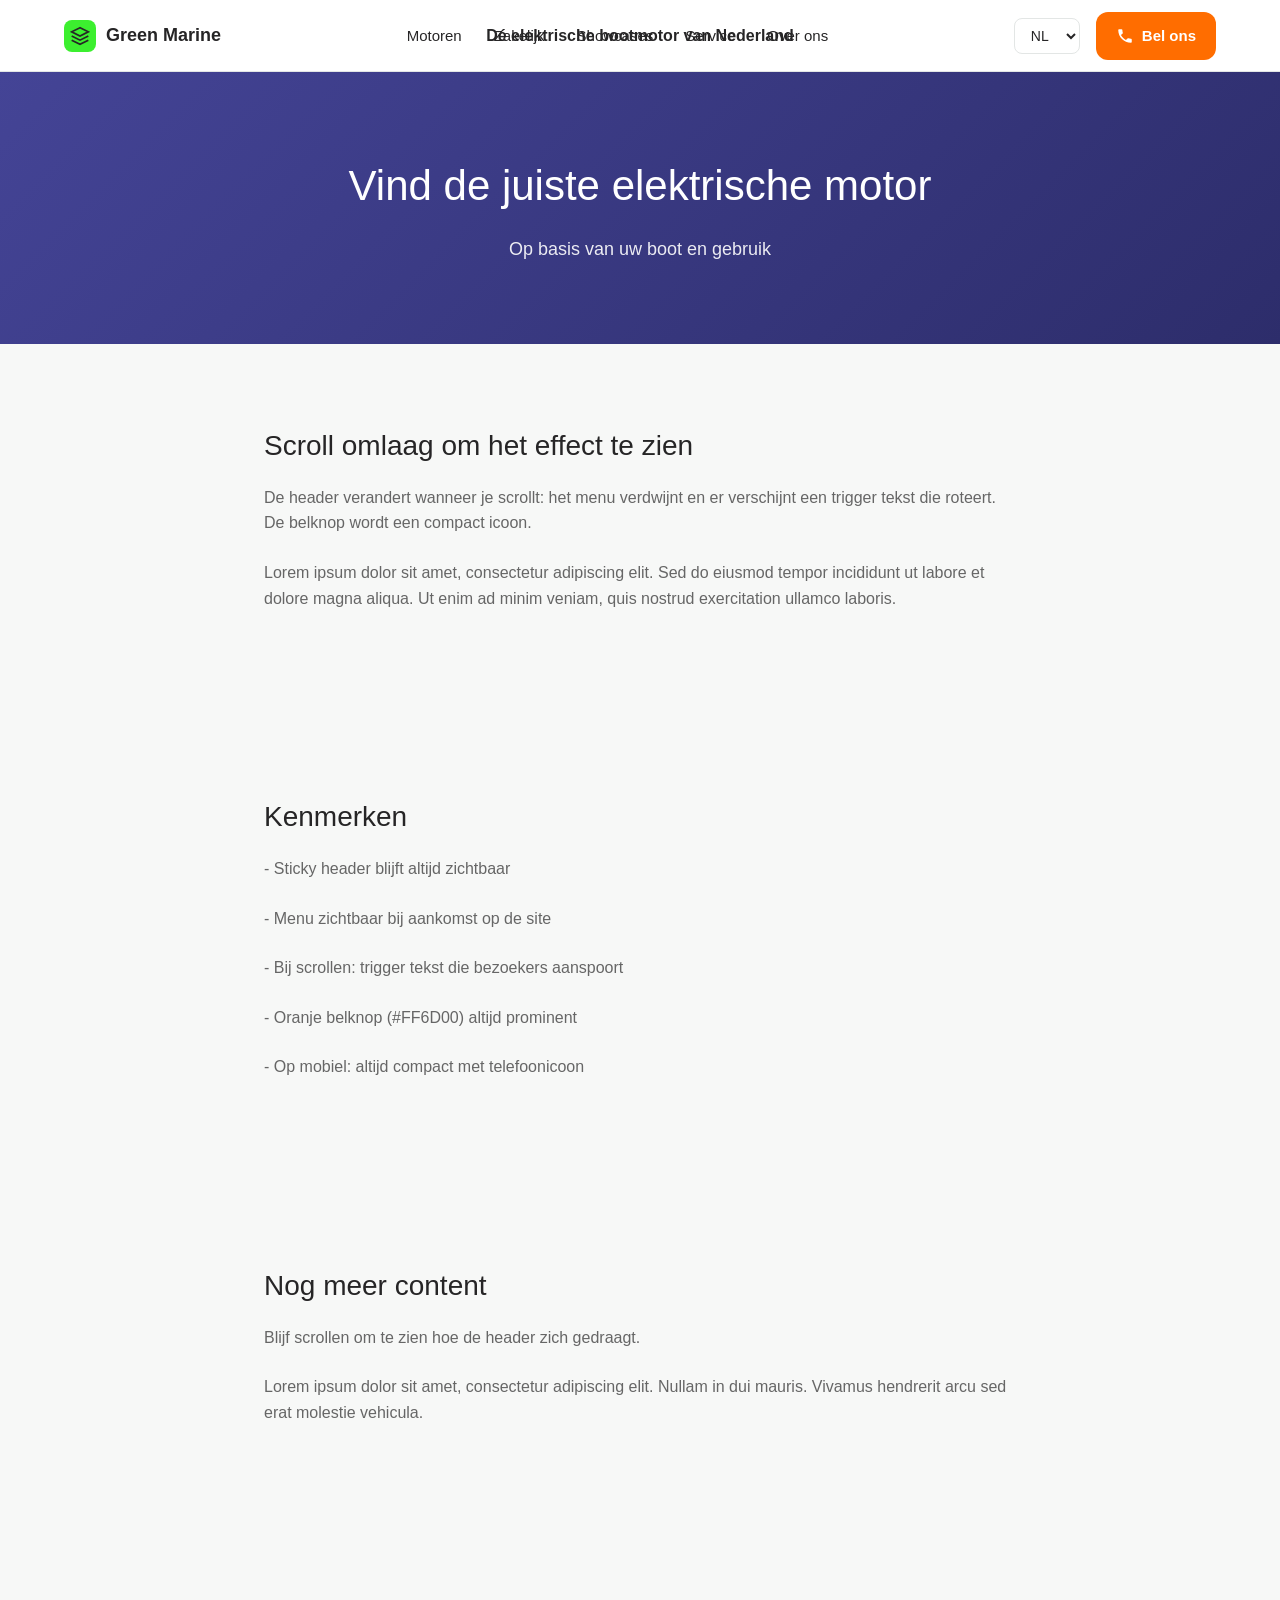
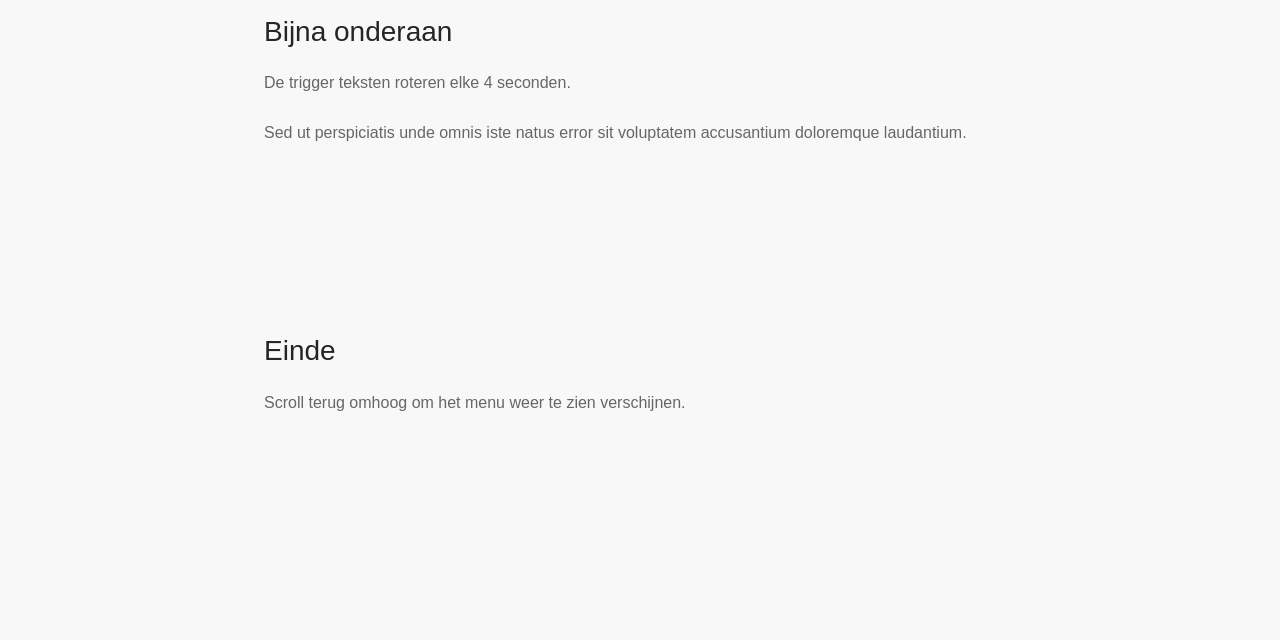
==== HeaderPrototype.html @ 1d8e44f4 "Mobile: show trigger text carousel immediately on arrival - Trigger text visible from start on mobil" ====
<!DOCTYPE html>
<html lang="nl">
<head>
  <meta charset="UTF-8">
  <meta name="viewport" content="width=device-width, initial-scale=1.0">
  <title>Green Marine - Header Prototype</title>
  <link href="https://fonts.cdnfonts.com/css/neue-kabel" rel="stylesheet">
  <link href="https://fonts.cdnfonts.com/css/gilroy-bold" rel="stylesheet">
  <style>
    * {
      box-sizing: border-box;
      margin: 0;
      padding: 0;
    }

    body {
      font-family: 'Gilroy-Light', 'Gilroy', -apple-system, BlinkMacSystemFont, sans-serif;
      background: #F7F8F7;
      line-height: 1.6;
    }

    h1, h2, h3 {
      font-family: 'Neue Kabel', 'Gilroy', sans-serif;
      font-weight: 400;
    }

    /* ---------- HEADER ---------- */
    .header {
      position: fixed;
      top: 0;
      left: 0;
      right: 0;
      height: 72px;
      background: #FFFFFF;
      border-bottom: 1px solid #E3E6E5;
      z-index: 9999;
      transition: all 0.3s ease;
    }

    .header.scrolled {
      height: 56px;
      box-shadow: 0 2px 12px rgba(0,0,0,0.08);
    }

    .header-inner {
      max-width: 1200px;
      margin: 0 auto;
      padding: 0 24px;
      height: 100%;
      display: flex;
      align-items: center;
      justify-content: space-between;
    }

    /* ---------- LOGO ---------- */
    .logo {
      display: flex;
      align-items: center;
      gap: 10px;
      text-decoration: none;
    }

    .logo-icon {
      width: 32px;
      height: 32px;
      background: #3CEF2F;
      border-radius: 8px;
      display: flex;
      align-items: center;
      justify-content: center;
    }

    .logo-text {
      font-family: 'Neue Kabel', sans-serif;
      font-size: 18px;
      font-weight: 600;
      color: #262526;
    }

    .header.scrolled .logo-text {
      display: none;
    }

    /* ---------- MENU (default state) ---------- */
    .menu {
      display: flex;
      align-items: center;
      gap: 32px;
      transition: opacity 0.3s ease, transform 0.3s ease;
    }

    .menu a {
      font-size: 15px;
      font-weight: 500;
      color: #262526;
      text-decoration: none;
      transition: color 0.2s ease;
    }

    .menu a:hover {
      color: #3CEF2F;
    }

    .header.scrolled .menu {
      opacity: 0;
      pointer-events: none;
      position: absolute;
    }

    /* ---------- TRIGGER TEXT (scrolled state) ---------- */
    .trigger-text {
      font-size: 16px;
      font-weight: 600;
      color: #262526;
      opacity: 0;
      pointer-events: none;
      position: absolute;
      left: 50%;
      transform: translateX(-50%);
      white-space: nowrap;
      transition: opacity 0.3s ease;
    }

    .header.scrolled .trigger-text {
      opacity: 1;
      pointer-events: auto;
    }

    /* ---------- RIGHT SIDE ---------- */
    .header-right {
      display: flex;
      align-items: center;
      gap: 16px;
    }

    /* ---------- PHONE BUTTON ---------- */
    .phone-btn {
      display: flex;
      align-items: center;
      gap: 8px;
      background: #FF6D00;
      color: #FFFFFF;
      border: none;
      border-radius: 12px;
      padding: 12px 20px;
      font-size: 15px;
      font-weight: 600;
      cursor: pointer;
      transition: all 0.3s ease;
      text-decoration: none;
    }

    .phone-btn:hover {
      background: #E65C00;
      box-shadow: 0 4px 16px rgba(255, 109, 0, 0.4);
    }

    .phone-btn svg {
      width: 18px;
      height: 18px;
      fill: currentColor;
    }

    .phone-btn-text {
      transition: opacity 0.2s ease, width 0.3s ease;
    }

    .header.scrolled .phone-btn {
      padding: 12px 14px;
      border-radius: 50%;
      width: 48px;
      height: 48px;
      justify-content: center;
    }

    .header.scrolled .phone-btn-text {
      display: none;
    }

    /* ---------- LANGUAGE ---------- */
    .lang-select {
      font-size: 14px;
      font-weight: 500;
      color: #262526;
      background: transparent;
      border: 1px solid #E3E6E5;
      border-radius: 8px;
      padding: 8px 12px;
      cursor: pointer;
    }

    .header.scrolled .lang-select {
      display: none;
    }

    /* ---------- MOBILE HAMBURGER ---------- */
    .hamburger {
      display: none;
      flex-direction: column;
      gap: 5px;
      background: none;
      border: none;
      cursor: pointer;
      padding: 8px;
    }

    .hamburger span {
      width: 24px;
      height: 2px;
      background: #262526;
      border-radius: 2px;
    }

    /* ---------- DEMO CONTENT ---------- */
    .demo-content {
      padding-top: 72px;
    }

    .hero {
      background: linear-gradient(135deg, #444496 0%, #2d2d6b 100%);
      padding: 80px 24px;
      color: white;
      text-align: center;
    }

    .hero h1 {
      font-size: 42px;
      margin-bottom: 16px;
    }

    .hero p {
      font-size: 18px;
      opacity: 0.9;
    }

    .section {
      padding: 80px 24px;
      max-width: 800px;
      margin: 0 auto;
    }

    .section h2 {
      font-size: 28px;
      color: #262526;
      margin-bottom: 16px;
    }

    .section p {
      font-size: 16px;
      color: #666666;
      margin-bottom: 24px;
    }

    /* ---------- MOBILE ---------- */
    @media (max-width: 768px) {
      .header {
        height: 64px;
      }

      .header.scrolled {
        height: 56px;
      }

      .menu {
        display: none;
      }

      .lang-select {
        display: none;
      }

      .hamburger {
        display: flex;
      }

      .trigger-text {
        font-size: 14px;
        max-width: 180px;
        white-space: normal;
        text-align: center;
        opacity: 1;
        pointer-events: auto;
      }

      .logo-text {
        display: none;
      }

      .phone-btn {
        padding: 10px 16px;
      }

      .phone-btn-text {
        display: none;
      }

      .header:not(.scrolled) .phone-btn {
        width: 44px;
        height: 44px;
        padding: 10px;
        border-radius: 50%;
        justify-content: center;
      }

      .demo-content {
        padding-top: 64px;
      }

      .hero {
        padding: 48px 20px;
      }

      .hero h1 {
        font-size: 28px;
      }
    }
  </style>
</head>
<body>

  <!-- HEADER -->
  <header class="header" id="header">
    <div class="header-inner">
      <!-- Logo -->
      <a href="#" class="logo">
        <div class="logo-icon">
          <svg width="20" height="20" viewBox="0 0 24 24" fill="none" stroke="#262526" stroke-width="2">
            <path d="M12 2L2 7l10 5 10-5-10-5zM2 17l10 5 10-5M2 12l10 5 10-5"/>
          </svg>
        </div>
        <span class="logo-text">Green Marine</span>
      </a>

      <!-- Menu (visible when not scrolled) -->
      <nav class="menu">
        <a href="#">Motoren</a>
        <a href="#">Zakelijk</a>
        <a href="#">Showcases</a>
        <a href="#">Service</a>
        <a href="#">Over ons</a>
      </nav>

      <!-- Trigger text (visible when scrolled) -->
      <div class="trigger-text" id="triggerText">
        Dé elektrische bootmotor van Nederland
      </div>

      <!-- Right side -->
      <div class="header-right">
        <select class="lang-select">
          <option>NL</option>
          <option>EN</option>
          <option>DE</option>
          <option>SE</option>
          <option>DA</option>
        </select>

        <a href="tel:+31612345678" class="phone-btn">
          <svg viewBox="0 0 24 24" fill="currentColor">
            <path d="M6.62 10.79c1.44 2.83 3.76 5.14 6.59 6.59l2.2-2.2c.27-.27.67-.36 1.02-.24 1.12.37 2.33.57 3.57.57.55 0 1 .45 1 1V20c0 .55-.45 1-1 1-9.39 0-17-7.61-17-17 0-.55.45-1 1-1h3.5c.55 0 1 .45 1 1 0 1.25.2 2.45.57 3.57.11.35.03.74-.25 1.02l-2.2 2.2z"/>
          </svg>
          <span class="phone-btn-text">Bel ons</span>
        </a>

        <button class="hamburger">
          <span></span>
          <span></span>
          <span></span>
        </button>
      </div>
    </div>
  </header>

  <!-- DEMO CONTENT (scroll to test) -->
  <div class="demo-content">
    <div class="hero">
      <h1>Vind de juiste elektrische motor</h1>
      <p>Op basis van uw boot en gebruik</p>
    </div>

    <div class="section">
      <h2>Scroll omlaag om het effect te zien</h2>
      <p>De header verandert wanneer je scrollt: het menu verdwijnt en er verschijnt een trigger tekst die roteert. De belknop wordt een compact icoon.</p>
      <p>Lorem ipsum dolor sit amet, consectetur adipiscing elit. Sed do eiusmod tempor incididunt ut labore et dolore magna aliqua. Ut enim ad minim veniam, quis nostrud exercitation ullamco laboris.</p>
    </div>

    <div class="section">
      <h2>Kenmerken</h2>
      <p>- Sticky header blijft altijd zichtbaar</p>
      <p>- Menu zichtbaar bij aankomst op de site</p>
      <p>- Bij scrollen: trigger tekst die bezoekers aanspoort</p>
      <p>- Oranje belknop (#FF6D00) altijd prominent</p>
      <p>- Op mobiel: altijd compact met telefoonicoon</p>
    </div>

    <div class="section">
      <h2>Nog meer content</h2>
      <p>Blijf scrollen om te zien hoe de header zich gedraagt.</p>
      <p>Lorem ipsum dolor sit amet, consectetur adipiscing elit. Nullam in dui mauris. Vivamus hendrerit arcu sed erat molestie vehicula.</p>
    </div>

    <div class="section">
      <h2>Bijna onderaan</h2>
      <p>De trigger teksten roteren elke 4 seconden.</p>
      <p>Sed ut perspiciatis unde omnis iste natus error sit voluptatem accusantium doloremque laudantium.</p>
    </div>

    <div class="section" style="padding-bottom: 200px;">
      <h2>Einde</h2>
      <p>Scroll terug omhoog om het menu weer te zien verschijnen.</p>
    </div>
  </div>

  <script>
    // Scroll detection
    var header = document.getElementById('header');
    var triggerText = document.getElementById('triggerText');
    var scrollThreshold = 50;

    // Trigger texts (rotating) - start with most compelling
    var triggerTexts = [
      "Dé elektrische bootmotor van Nederland",
      "Ontdek welke motor bij uw boot past",
      "Binnen 24 uur persoonlijk advies",
      "5 jaar garantie op elke motor"
    ];
    var currentTriggerIndex = 0;
    var isMobile = window.innerWidth <= 768;

    // Scroll handler
    window.addEventListener('scroll', function() {
      if (window.scrollY > scrollThreshold) {
        header.classList.add('scrolled');
      } else {
        header.classList.remove('scrolled');
      }
    });

    // Rotate trigger texts every 4 seconds
    setInterval(function() {
      currentTriggerIndex = (currentTriggerIndex + 1) % triggerTexts.length;

      // Fade out
      triggerText.style.opacity = '0';

      setTimeout(function() {
        triggerText.textContent = triggerTexts[currentTriggerIndex];
        // Fade in (always on mobile, only when scrolled on desktop)
        if (isMobile || header.classList.contains('scrolled')) {
          triggerText.style.opacity = '1';
        }
      }, 300);
    }, 4000);

    // Update mobile check on resize
    window.addEventListener('resize', function() {
      isMobile = window.innerWidth <= 768;
      if (isMobile) {
        triggerText.style.opacity = '1';
      }
    });
  </script>

</body>
</html>
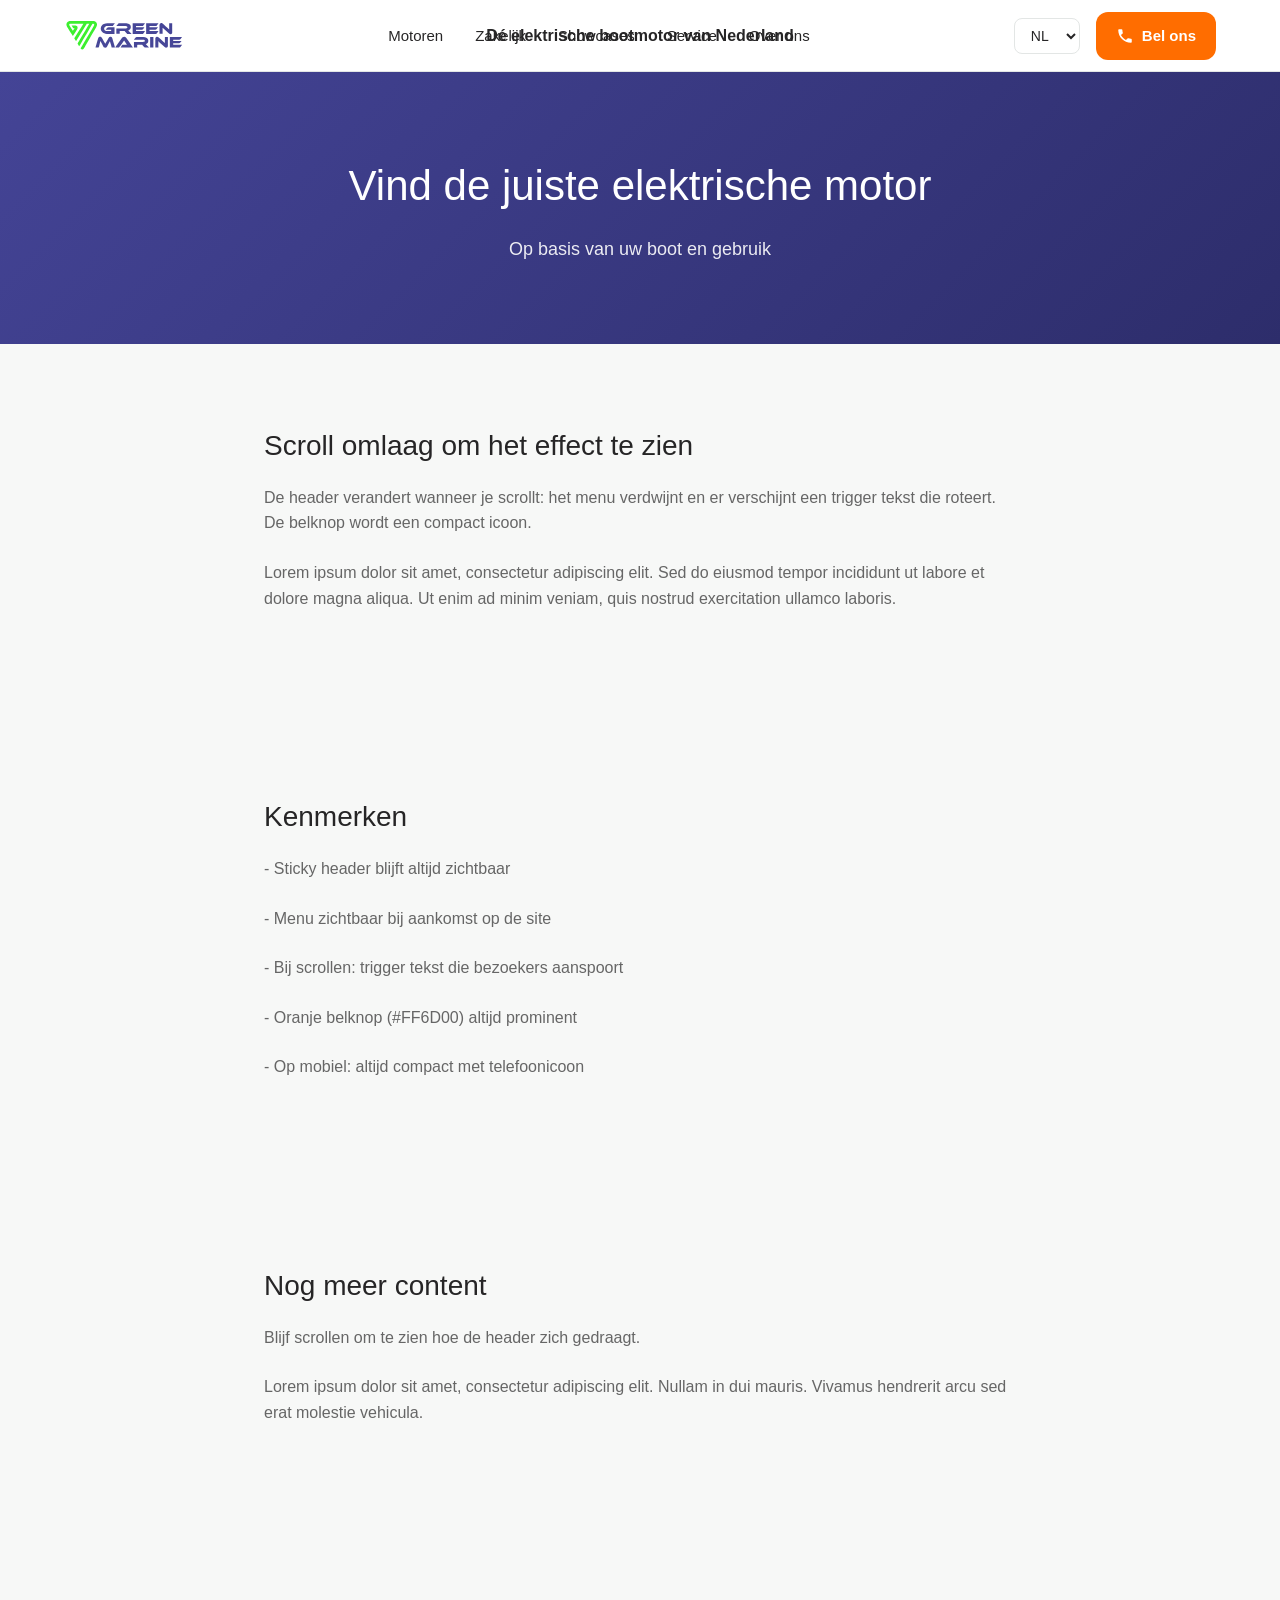
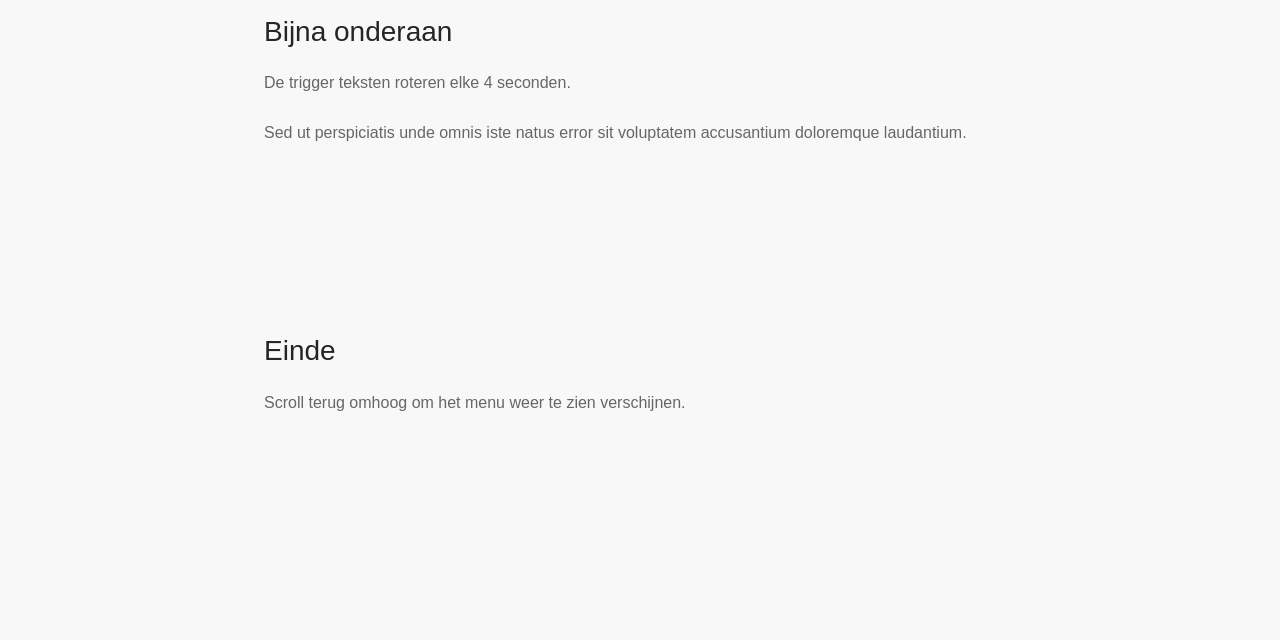
==== commit e62d053f: "Replace placeholder with real Green Marine logo - Full SVG logo (not just icon) - Responsive: scales" ====
--- a/HeaderPrototype.html
+++ b/HeaderPrototype.html
@@ -56,29 +56,18 @@
     .logo {
       display: flex;
       align-items: center;
-      gap: 10px;
       text-decoration: none;
-    }
-
-    .logo-icon {
-      width: 32px;
+      flex-shrink: 0;
+    }
+
+    .logo svg {
+      height: 40px;
+      width: auto;
+      transition: height 0.3s ease;
+    }
+
+    .header.scrolled .logo svg {
       height: 32px;
-      background: #3CEF2F;
-      border-radius: 8px;
-      display: flex;
-      align-items: center;
-      justify-content: center;
-    }
-
-    .logo-text {
-      font-family: 'Neue Kabel', sans-serif;
-      font-size: 18px;
-      font-weight: 600;
-      color: #262526;
-    }
-
-    .header.scrolled .logo-text {
-      display: none;
     }
 
     /* ---------- MENU (default state) ---------- */
@@ -282,8 +271,12 @@
         pointer-events: auto;
       }
 
-      .logo-text {
-        display: none;
+      .logo svg {
+        height: 28px;
+      }
+
+      .header.scrolled .logo svg {
+        height: 24px;
       }
 
       .phone-btn {
@@ -323,12 +316,20 @@
     <div class="header-inner">
       <!-- Logo -->
       <a href="#" class="logo">
-        <div class="logo-icon">
-          <svg width="20" height="20" viewBox="0 0 24 24" fill="none" stroke="#262526" stroke-width="2">
-            <path d="M12 2L2 7l10 5 10-5-10-5zM2 17l10 5 10-5M2 12l10 5 10-5"/>
-          </svg>
-        </div>
-        <span class="logo-text">Green Marine</span>
+        <svg viewBox="0 0 1200 400" xmlns="http://www.w3.org/2000/svg">
+          <path d="M163.266 228.358c8.239-13.695 16.32-27.048 24.294-40.464 9.137-15.374 18.174-30.806 27.262-46.21q15.863-26.885 31.736-53.766c2.045-3.465 4.104-6.92 6.475-10.916-8.257 0-15.86-.09-23.457.099-1.107.027-2.583 1.131-3.213 2.153a33614 33614 0 0 0-62.01 100.997 11237 11237 0 0 0-41.477 68.367c-2.024 3.364-3.076 2.813-4.832-.11-4.266-7.104-8.69-14.114-13.152-21.097-1.702-2.663-2.345-4.628-.243-7.892 13.644-21.18 26.87-42.628 40.295-63.95 16.282-25.864 32.625-51.69 48.927-77.54.055-.087-.091-.3-.338-1.029h-4.539c-41.661 0-83.323.02-124.984-.028-4.546-.006-8.756.815-10.949 5.115-2.175 4.265-1.123 8.17 1.592 12.36 11.447 17.663 22.47 35.602 33.856 53.771L105.992 122c-3.753 0-7.003.258-10.18-.107-1.643-.188-3.807-1.066-4.627-2.344-5.236-8.157-10.164-16.513-15.2-24.814 13.63 0 27.294-1.833 40.24.432 19.049 3.335 25.814 20.817 15.642 37.108-14.12 22.614-28.753 44.908-43.477 67.821-5.856-9.09-11.682-17.974-17.347-26.958-11.01-17.464-22.038-34.918-32.836-52.513-4.401-7.17-9.322-14.307-12.095-22.136-7.586-21.413 5.282-42.792 27.774-48.355 1.26-.312 2.65-.13 3.98-.13 79.49-.004 158.981-.167 238.47.128 16.656.062 32.977 15.909 33.824 33.485.527 10.924-3.05 20.094-8.426 29.117-9.489 15.922-18.702 32.009-28.057 48.01-12.805 21.902-25.697 43.752-38.439 65.69-12.74 21.937-25.348 43.95-38.002 65.936-6.244 10.85-12.406 21.747-18.708 32.564-6.729 11.55-23.814 11.799-29.812 3.36-.74-1.04-2.083-1.653-3.03-2.374 14.678-25.377 28.938-50.162 43.326-74.874 14.89-25.578 29.981-51.04 44.844-76.633 14.127-24.327 28.07-48.76 42.102-73.141 1.7-2.953 3.508-5.844 5.15-8.828 3.883-7.06.105-14.469-7.89-15.414-4.937-.583-8.367.232-11.394 5.583-12.725 22.493-26.341 44.48-39.517 66.72-10.442 17.626-20.658 35.386-31.083 53.022-12.16 20.57-24.486 41.042-36.648 61.611-7.447 12.595-14.72 25.292-22.633 38.91-2.48-3.724-4.741-6.953-6.826-10.291-2.494-3.994-4.669-8.197-7.3-12.094-2.267-3.36-1.739-5.919.34-9.336 8.531-14.021 16.64-28.3 25.109-42.797" fill="#3CEF2F"/>
+          <path d="M334.982 314.781h-20.015c3.182-10.857 6.166-21.153 9.218-31.429 6.173-20.79 12.142-41.644 18.664-62.325 4.314-13.681 20.027-18.395 30.77-9.142 3.865 3.328 6.394 8.387 9.004 12.958 10.082 17.656 19.95 35.435 30.182 53.674 2.958-5.476 5.71-10.714 8.593-15.878 8.07-14.455 16.022-28.98 24.352-43.284 6.93-11.899 18.062-15.28 28.606-9.319 4.867 2.751 7.126 7.272 8.593 12.295a34232 34232 0 0 1 22.85 78.69c1.232 4.258 2.328 8.554 3.63 13.363h-32.938c-2.717-10.148-5.52-20.645-8.34-31.138-2.783-10.364-5.582-20.725-8.606-31.95-1.112 1.795-1.926 2.94-2.57 4.175-8.594 16.45-17.116 32.94-25.755 49.366-5.613 10.671-15.558 14.595-26.803 11.007-5.978-1.907-8.816-6.79-11.456-11.718-8.374-15.63-16.523-31.38-24.783-47.072-.904-1.718-1.963-3.354-3.537-6.025-3.435 12.756-6.608 24.437-9.722 36.134-2.087 7.84-4.267 15.662-6.045 23.573-.734 3.266-2.19 4.388-5.4 4.095-2.645-.242-5.329-.05-8.492-.05" fill="#484898"/>
+          <path d="M380.204 157.811c-22.168-25.989-12.939-64.465 18.047-77.925 11.703-5.083 23.837-7.18 36.24-7.424 23.978-.47 47.972-.138 71.959-.13.609 0 1.218.091 2.598.202-7.07 9.32-13.596 18.186-20.504 26.744-1.055 1.308-3.874 1.645-5.884 1.66-16.488.127-32.979-.064-49.466.134-7.295.088-14.387 1.169-20.766 5.485-8.881 6.01-12.072 14.31-10.546 24.51 1.431 9.565 7.893 15.134 16.551 18.055 3.993 1.348 8.425 1.838 12.671 1.911 13.449.233 26.904.086 40.62.086v-14.116h-54.948c5.055-6.144 9.82-10.984 13.438-16.568 4.603-7.106 10.693-8.524 18.627-8.273 16.807.53 33.643.162 50.467.162h5.92v66.446c-1.258.086-2.392.23-3.525.23-24.32.013-48.643.214-72.96-.057-18.904-.21-35.23-6.978-48.54-21.132" fill="#484898"/>
+          <path d="M531.152 124.11c29.134 0 57.787.043 86.44-.068a26.1 26.1 0 0 0 8.696-1.55c5.405-1.976 8.288-6.34 7.802-10.845-.524-4.85-4.36-8.965-9.916-9.731-5.074-.7-10.241-.965-15.37-.983-26.32-.092-52.64-.042-78.961-.042h-6.468c7.386-9.593 13.99-18.4 20.934-26.933.996-1.224 3.621-1.555 5.496-1.564 20.823-.106 41.658-.484 62.466.079 14.236.385 28.5 1.835 41.033 9.895 11.294 7.264 16.05 17.927 15.117 30.913-1.13 15.717-9.63 25.983-24.801 30.576-.455.138-.906.292-1.716.555l32.555 33.41-.65 1.146c-13.906 0-27.813.074-41.717-.118-1.336-.019-2.923-1.464-3.93-2.643-6.125-7.177-12.039-14.536-18.214-21.669-1.318-1.522-3.409-3.333-5.17-3.363-15.774-.26-31.553-.152-47.648-.152v27.627h-33.803v-25.612c0-7.163-.004-14.326.001-21.49.005-7.417.008-7.417 7.824-7.439" fill="#474798"/>
+          <path d="M882 112.33h57.455c-6.523 8.417-12.23 16.047-18.317 23.362-.968 1.164-3.635 1.255-5.52 1.262-19.983.085-39.968.053-60.34.053v14.128h90.162c-5.155 6.786-10.225 12.423-14.077 18.797-4.772 7.894-11.247 9.433-19.935 9.27-27.985-.523-55.986-.195-83.98-.195h-5.898V73.271h122.936c-3.23 4.368-6.13 8.387-9.135 12.327-2.811 3.686-6.129 7.05-8.494 10.992-2.375 3.957-5.553 4.507-9.627 4.472-18.995-.164-37.99-.134-56.986-.172-1.628-.004-3.255 0-5.106 0v11.439z" fill="#474798"/>
+          <path d="M785.513 291.367c-1.899-3.72-4.664-4.604-8.382-4.55-13.33.19-26.666.235-39.993-.021-4.094-.079-5.228 1.482-5.166 5.183.126 7.459.037 14.921.037 22.643h-32.532v-54.401h5.547c28.33 0 56.662.048 84.992-.06 3.601-.015 7.373-.318 10.76-1.423 5.732-1.87 8.62-6.476 7.852-11.095-.872-5.24-5.302-9.23-11.027-9.79-1.985-.194-3.995-.158-5.994-.173-29.304-.23-58.608-.45-87.912-.67-1.122-.009-2.245-.001-4.528-.001 4.844-6.388 9.67-11.634 13.181-17.648 5.202-8.91 12.371-10.924 22.252-10.492 19.462.85 38.991.004 58.479.463 12.524.294 24.72 2.736 35.432 9.953 11.584 7.804 15.767 19.155 14.118 32.409-1.612 12.962-8.813 22.299-21.3 27.088-1.38.53-2.788.987-4.486 1.584l33.269 34.502c-15.008 0-28.767.167-42.512-.185-1.993-.051-4.267-2.287-5.819-4.037-5.496-6.199-10.734-12.625-16.268-19.279" fill="#474798"/>
+          <path d="M771 72.994h38.953c-3.552 4.73-6.442 8.645-9.405 12.504-2.824 3.68-6.087 7.08-8.485 11.012-2.248 3.684-5.13 4.585-9.115 4.551-18.991-.162-37.984-.134-56.976-.173-1.808-.003-3.616 0-5.753 0v12.035h83.864c-3.885 5.058-7.52 8.903-10.117 13.355-5.175 8.874-12.285 11.575-22.535 10.99-16.914-.965-33.922-.262-51.216-.262v14.066h90.375c-3.723 5.014-6.663 9.09-9.73 13.068-3.235 4.198-6.48 8.4-9.965 12.387-1.042 1.192-2.899 2.367-4.387 2.373-33.145.134-66.29.103-99.806.103V72.993z" fill="#464697"/>
+          <path d="M1161.983 312.282c-1.735 1.068-3.23 2.503-4.729 2.508-32.313.123-64.627.087-96.941.067-.472 0-.944-.194-1.803-.381V209.532h122.194c-3.936 5.264-8.337 9.846-11.196 15.245-5.908 11.155-14.943 13.192-26.63 12.464-15.265-.95-30.634-.233-45.958-.233h-5.05v11.805h83.315c-3.747 4.93-6.765 8.906-9.794 12.874-.302.395-.787.686-.989 1.118-4.51 9.699-12.517 10.807-22.201 10.397-16.599-.703-33.249-.194-50.202-.194v14.011h89.636a77348 77348 0 0 1-19.652 25.263" fill="#474798"/>
+          <path d="M550.173 314.808c-12.413.049-24.404.049-37.588.049 3.355-4.972 6.215-9.402 9.264-13.698 17.799-25.077 35.589-50.16 53.515-75.146 3.367-4.693 6.762-9.646 11.142-13.275 11.223-9.3 26.878-6.656 35.287 5.422 17.852 25.643 35.649 51.323 53.454 76.998 4.394 6.335 8.733 12.708 13.425 19.542H566.138c.404-1.096.567-2.184 1.137-2.983 4.99-7 10.113-13.906 15.06-20.936 1.908-2.712 4.2-3.784 7.56-3.74 12.82.165 25.643.066 39.523.066l-28.481-41.733c-12.66 17.85-24.814 35.12-37.128 52.277-4.198 5.85-8.798 11.413-13.636 17.157" fill="#484898"/>
+          <path d="M955.028 89.454c1.545-4.498 2.448-8.937 4.722-12.502 4.861-7.62 18.784-8.116 25.555-2.093 10.103 8.986 20.1 18.092 30.177 27.108 11.869 10.62 23.775 21.2 36.306 32.367V73.39H1082v5.08c0 28.492-.045 56.984.032 85.475.019 6.892-2.71 12.314-8.812 15.178-6.651 3.122-13.838 3.704-19.902-1.426-9.43-7.978-18.499-16.384-27.727-24.601-12.992-11.568-25.988-23.13-39.498-35.152v60.717h-31.087c0-29.567 0-59.16.022-89.207" fill="#444496"/>
+          <path d="M955.157 263.822c-3.695-3.164-7.064-6.187-11.431-10.106v60.777h-30.504c0-1.818-.003-3.735 0-5.65.035-27.33.052-54.66.116-81.989.018-7.833 2.434-14.33 10.187-17.823 7.788-3.509 14.452-1.684 20.582 3.828 15.545 13.98 31.148 27.895 46.75 41.812 5.69 5.078 11.44 10.089 17.859 15.743v-60.871h30.292v5.036c0 27.33-.047 54.66.029 81.99.023 8.234-2.068 15.277-10.306 18.691-8.301 3.44-15.263.985-21.788-5.012-16.986-15.61-34.286-30.88-51.786-46.426" fill="#474798"/>
+          <path d="M894.005 265c-.023 16.476-.045 32.452-.083 48.428-.001.3-.207.598-.42 1.176h-31.988v-105.11h32.491z" fill="#464697"/>
+        </svg>
       </a>
 
       <!-- Menu (visible when not scrolled) -->
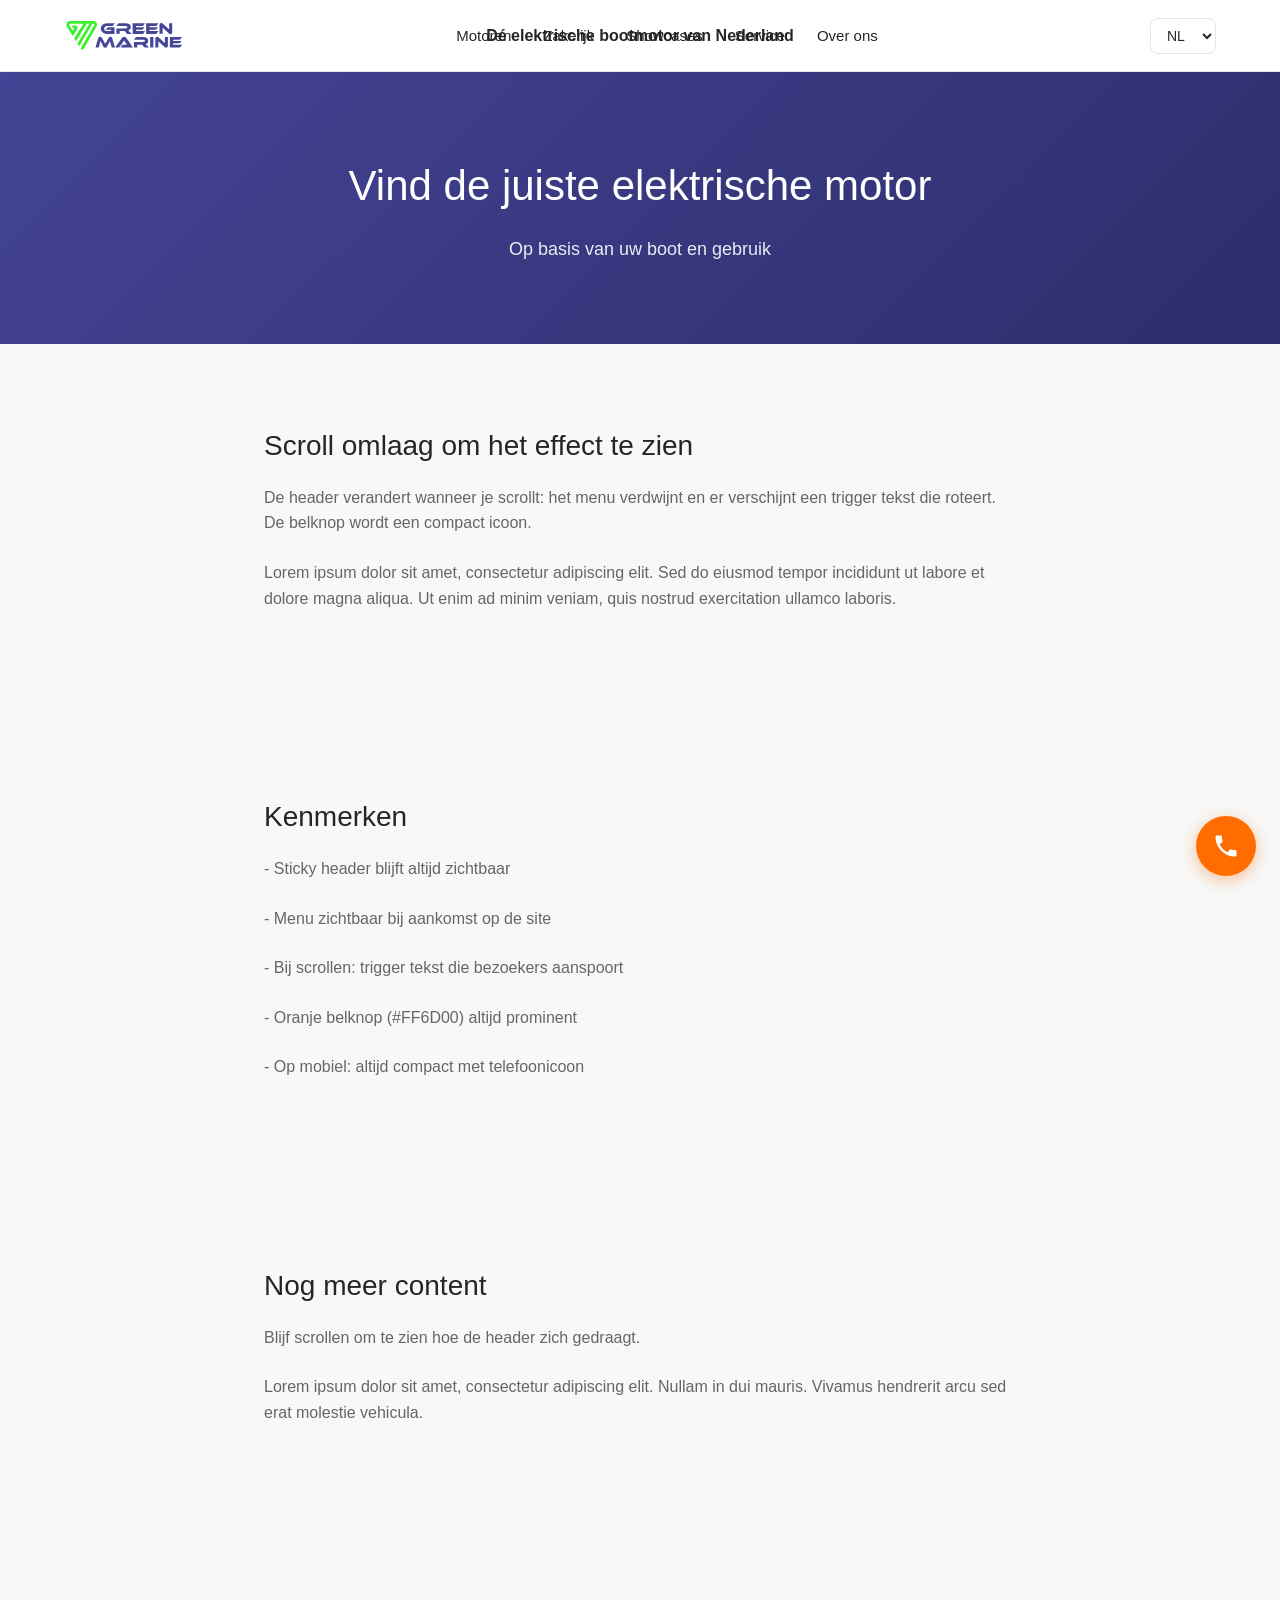
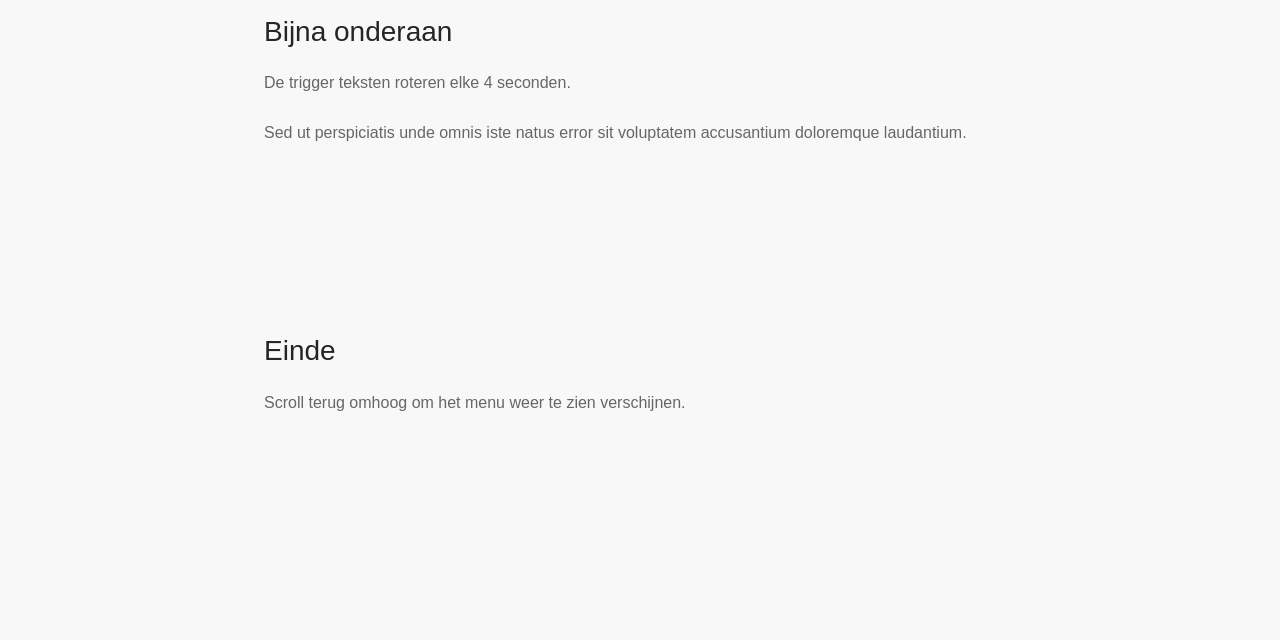
==== commit 2bc767a5: "Move phone button to floating FAB bottom-right - Removes phone button from header (more space for tr" ====
--- a/HeaderPrototype.html
+++ b/HeaderPrototype.html
@@ -122,48 +122,37 @@
       gap: 16px;
     }
 
-    /* ---------- PHONE BUTTON ---------- */
-    .phone-btn {
+    /* ---------- FLOATING PHONE BUTTON (FAB) ---------- */
+    .phone-fab {
+      position: fixed;
+      bottom: 24px;
+      right: 24px;
       display: flex;
       align-items: center;
-      gap: 8px;
+      justify-content: center;
       background: #FF6D00;
       color: #FFFFFF;
       border: none;
-      border-radius: 12px;
-      padding: 12px 20px;
-      font-size: 15px;
-      font-weight: 600;
+      border-radius: 50%;
+      width: 60px;
+      height: 60px;
       cursor: pointer;
       transition: all 0.3s ease;
       text-decoration: none;
-    }
-
-    .phone-btn:hover {
+      z-index: 9998;
+      box-shadow: 0 4px 16px rgba(255, 109, 0, 0.4);
+    }
+
+    .phone-fab:hover {
       background: #E65C00;
-      box-shadow: 0 4px 16px rgba(255, 109, 0, 0.4);
-    }
-
-    .phone-btn svg {
-      width: 18px;
-      height: 18px;
+      transform: scale(1.1);
+      box-shadow: 0 6px 24px rgba(255, 109, 0, 0.5);
+    }
+
+    .phone-fab svg {
+      width: 28px;
+      height: 28px;
       fill: currentColor;
-    }
-
-    .phone-btn-text {
-      transition: opacity 0.2s ease, width 0.3s ease;
-    }
-
-    .header.scrolled .phone-btn {
-      padding: 12px 14px;
-      border-radius: 50%;
-      width: 48px;
-      height: 48px;
-      justify-content: center;
-    }
-
-    .header.scrolled .phone-btn-text {
-      display: none;
     }
 
     /* ---------- LANGUAGE ---------- */
@@ -279,20 +268,16 @@
         height: 24px;
       }
 
-      .phone-btn {
-        padding: 10px 16px;
-      }
-
-      .phone-btn-text {
-        display: none;
-      }
-
-      .header:not(.scrolled) .phone-btn {
-        width: 44px;
-        height: 44px;
-        padding: 10px;
-        border-radius: 50%;
-        justify-content: center;
+      .phone-fab {
+        width: 52px;
+        height: 52px;
+        bottom: 16px;
+        right: 16px;
+      }
+
+      .phone-fab svg {
+        width: 24px;
+        height: 24px;
       }
 
       .demo-content {
@@ -356,14 +341,7 @@
           <option>DA</option>
         </select>
 
-        <a href="tel:+31612345678" class="phone-btn">
-          <svg viewBox="0 0 24 24" fill="currentColor">
-            <path d="M6.62 10.79c1.44 2.83 3.76 5.14 6.59 6.59l2.2-2.2c.27-.27.67-.36 1.02-.24 1.12.37 2.33.57 3.57.57.55 0 1 .45 1 1V20c0 .55-.45 1-1 1-9.39 0-17-7.61-17-17 0-.55.45-1 1-1h3.5c.55 0 1 .45 1 1 0 1.25.2 2.45.57 3.57.11.35.03.74-.25 1.02l-2.2 2.2z"/>
-          </svg>
-          <span class="phone-btn-text">Bel ons</span>
-        </a>
-
-        <button class="hamburger">
+        <button class="hamburger" type="button">
           <span></span>
           <span></span>
           <span></span>
@@ -411,6 +389,13 @@
       <p>Scroll terug omhoog om het menu weer te zien verschijnen.</p>
     </div>
   </div>
+
+  <!-- Floating Phone Button -->
+  <a href="tel:+31612345678" class="phone-fab" title="Bel ons">
+    <svg viewBox="0 0 24 24" fill="currentColor">
+      <path d="M6.62 10.79c1.44 2.83 3.76 5.14 6.59 6.59l2.2-2.2c.27-.27.67-.36 1.02-.24 1.12.37 2.33.57 3.57.57.55 0 1 .45 1 1V20c0 .55-.45 1-1 1-9.39 0-17-7.61-17-17 0-.55.45-1 1-1h3.5c.55 0 1 .45 1 1 0 1.25.2 2.45.57 3.57.11.35.03.74-.25 1.02l-2.2 2.2z"/>
+    </svg>
+  </a>
 
   <script>
     // Scroll detection
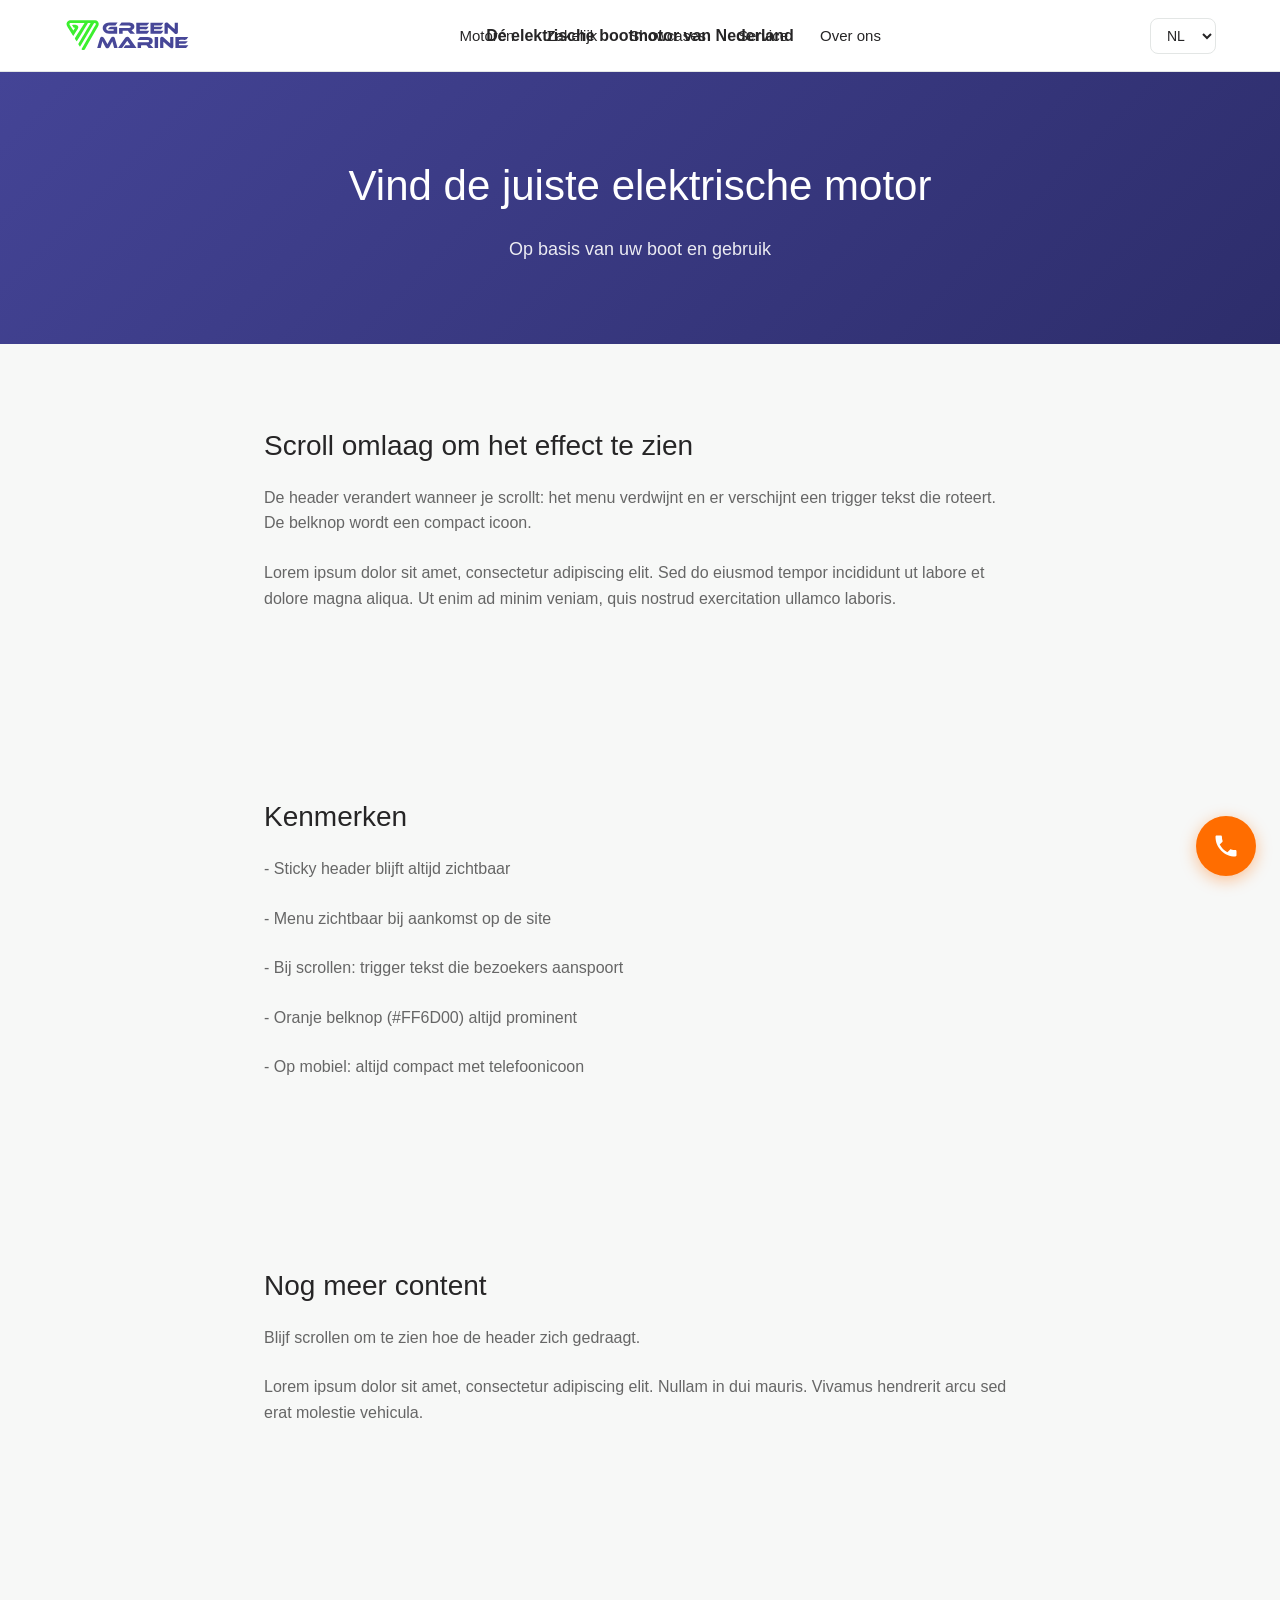
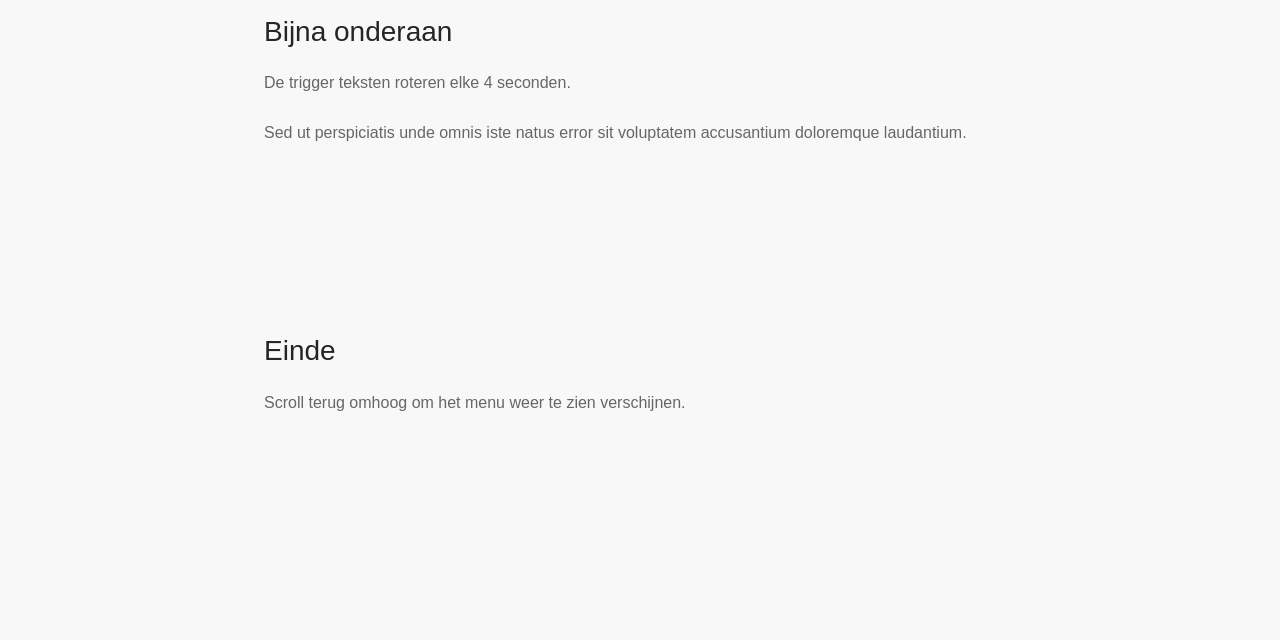
==== commit 3ebf20a3: "Crop logo SVG viewBox (10px top/bottom) Co-Authored-By: Claude Opus 4.5 <noreply@anthropic.com>" ====
--- a/HeaderPrototype.html
+++ b/HeaderPrototype.html
@@ -301,7 +301,7 @@
     <div class="header-inner">
       <!-- Logo -->
       <a href="#" class="logo">
-        <svg viewBox="0 0 1200 400" xmlns="http://www.w3.org/2000/svg">
+        <svg viewBox="0 10 1200 380" xmlns="http://www.w3.org/2000/svg">
           <path d="M163.266 228.358c8.239-13.695 16.32-27.048 24.294-40.464 9.137-15.374 18.174-30.806 27.262-46.21q15.863-26.885 31.736-53.766c2.045-3.465 4.104-6.92 6.475-10.916-8.257 0-15.86-.09-23.457.099-1.107.027-2.583 1.131-3.213 2.153a33614 33614 0 0 0-62.01 100.997 11237 11237 0 0 0-41.477 68.367c-2.024 3.364-3.076 2.813-4.832-.11-4.266-7.104-8.69-14.114-13.152-21.097-1.702-2.663-2.345-4.628-.243-7.892 13.644-21.18 26.87-42.628 40.295-63.95 16.282-25.864 32.625-51.69 48.927-77.54.055-.087-.091-.3-.338-1.029h-4.539c-41.661 0-83.323.02-124.984-.028-4.546-.006-8.756.815-10.949 5.115-2.175 4.265-1.123 8.17 1.592 12.36 11.447 17.663 22.47 35.602 33.856 53.771L105.992 122c-3.753 0-7.003.258-10.18-.107-1.643-.188-3.807-1.066-4.627-2.344-5.236-8.157-10.164-16.513-15.2-24.814 13.63 0 27.294-1.833 40.24.432 19.049 3.335 25.814 20.817 15.642 37.108-14.12 22.614-28.753 44.908-43.477 67.821-5.856-9.09-11.682-17.974-17.347-26.958-11.01-17.464-22.038-34.918-32.836-52.513-4.401-7.17-9.322-14.307-12.095-22.136-7.586-21.413 5.282-42.792 27.774-48.355 1.26-.312 2.65-.13 3.98-.13 79.49-.004 158.981-.167 238.47.128 16.656.062 32.977 15.909 33.824 33.485.527 10.924-3.05 20.094-8.426 29.117-9.489 15.922-18.702 32.009-28.057 48.01-12.805 21.902-25.697 43.752-38.439 65.69-12.74 21.937-25.348 43.95-38.002 65.936-6.244 10.85-12.406 21.747-18.708 32.564-6.729 11.55-23.814 11.799-29.812 3.36-.74-1.04-2.083-1.653-3.03-2.374 14.678-25.377 28.938-50.162 43.326-74.874 14.89-25.578 29.981-51.04 44.844-76.633 14.127-24.327 28.07-48.76 42.102-73.141 1.7-2.953 3.508-5.844 5.15-8.828 3.883-7.06.105-14.469-7.89-15.414-4.937-.583-8.367.232-11.394 5.583-12.725 22.493-26.341 44.48-39.517 66.72-10.442 17.626-20.658 35.386-31.083 53.022-12.16 20.57-24.486 41.042-36.648 61.611-7.447 12.595-14.72 25.292-22.633 38.91-2.48-3.724-4.741-6.953-6.826-10.291-2.494-3.994-4.669-8.197-7.3-12.094-2.267-3.36-1.739-5.919.34-9.336 8.531-14.021 16.64-28.3 25.109-42.797" fill="#3CEF2F"/>
           <path d="M334.982 314.781h-20.015c3.182-10.857 6.166-21.153 9.218-31.429 6.173-20.79 12.142-41.644 18.664-62.325 4.314-13.681 20.027-18.395 30.77-9.142 3.865 3.328 6.394 8.387 9.004 12.958 10.082 17.656 19.95 35.435 30.182 53.674 2.958-5.476 5.71-10.714 8.593-15.878 8.07-14.455 16.022-28.98 24.352-43.284 6.93-11.899 18.062-15.28 28.606-9.319 4.867 2.751 7.126 7.272 8.593 12.295a34232 34232 0 0 1 22.85 78.69c1.232 4.258 2.328 8.554 3.63 13.363h-32.938c-2.717-10.148-5.52-20.645-8.34-31.138-2.783-10.364-5.582-20.725-8.606-31.95-1.112 1.795-1.926 2.94-2.57 4.175-8.594 16.45-17.116 32.94-25.755 49.366-5.613 10.671-15.558 14.595-26.803 11.007-5.978-1.907-8.816-6.79-11.456-11.718-8.374-15.63-16.523-31.38-24.783-47.072-.904-1.718-1.963-3.354-3.537-6.025-3.435 12.756-6.608 24.437-9.722 36.134-2.087 7.84-4.267 15.662-6.045 23.573-.734 3.266-2.19 4.388-5.4 4.095-2.645-.242-5.329-.05-8.492-.05" fill="#484898"/>
           <path d="M380.204 157.811c-22.168-25.989-12.939-64.465 18.047-77.925 11.703-5.083 23.837-7.18 36.24-7.424 23.978-.47 47.972-.138 71.959-.13.609 0 1.218.091 2.598.202-7.07 9.32-13.596 18.186-20.504 26.744-1.055 1.308-3.874 1.645-5.884 1.66-16.488.127-32.979-.064-49.466.134-7.295.088-14.387 1.169-20.766 5.485-8.881 6.01-12.072 14.31-10.546 24.51 1.431 9.565 7.893 15.134 16.551 18.055 3.993 1.348 8.425 1.838 12.671 1.911 13.449.233 26.904.086 40.62.086v-14.116h-54.948c5.055-6.144 9.82-10.984 13.438-16.568 4.603-7.106 10.693-8.524 18.627-8.273 16.807.53 33.643.162 50.467.162h5.92v66.446c-1.258.086-2.392.23-3.525.23-24.32.013-48.643.214-72.96-.057-18.904-.21-35.23-6.978-48.54-21.132" fill="#484898"/>
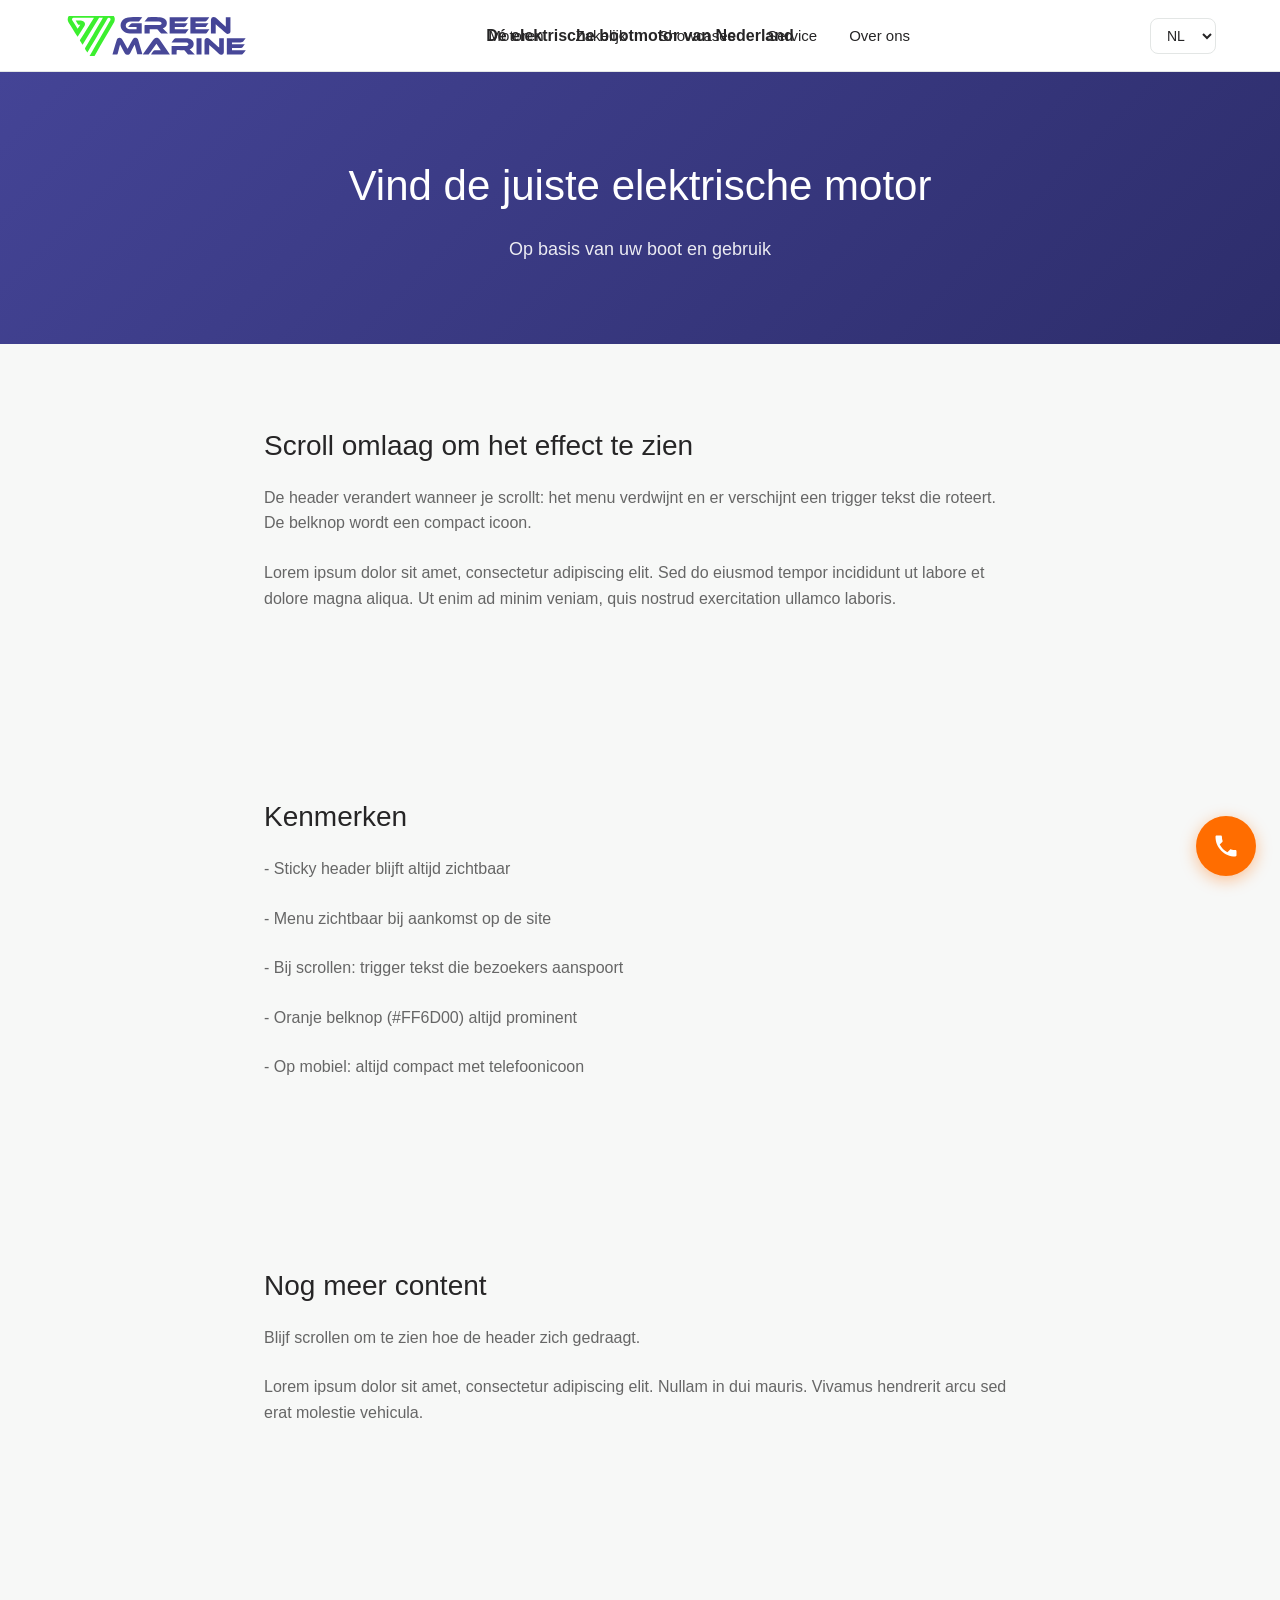
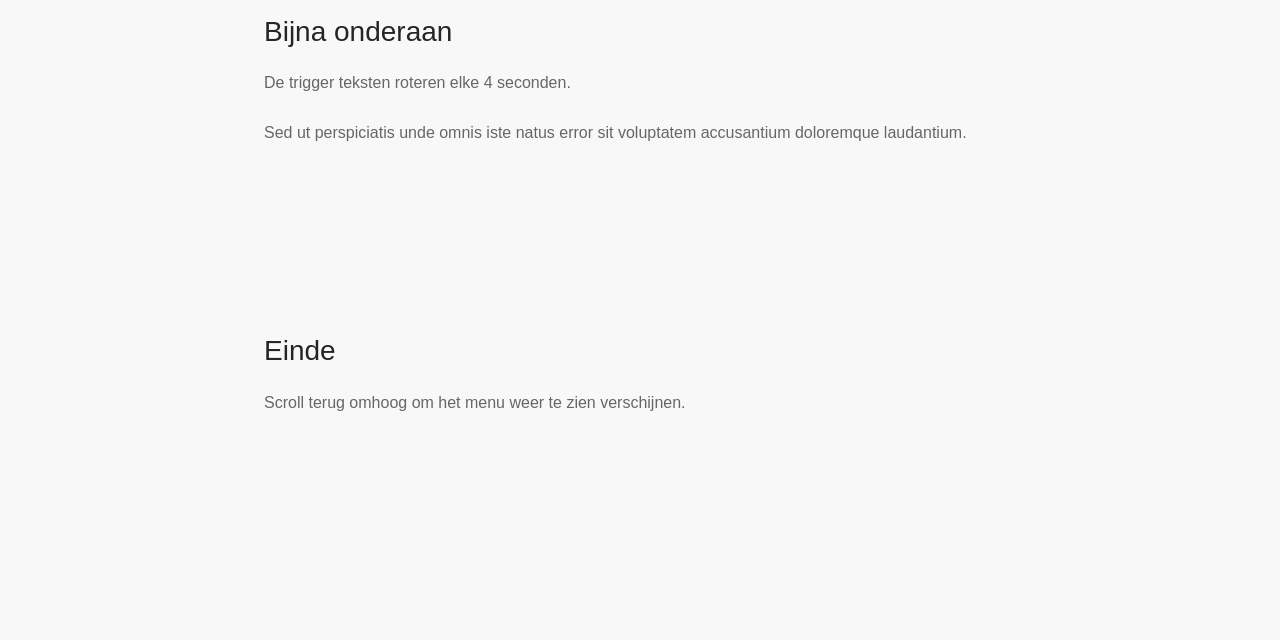
==== commit 8e70dacf: "Crop logo SVG to content bounds (remove all whitespace) viewBox: 0 65 1200 260  Co-Authored-By: Clau" ====
--- a/HeaderPrototype.html
+++ b/HeaderPrototype.html
@@ -301,7 +301,7 @@
     <div class="header-inner">
       <!-- Logo -->
       <a href="#" class="logo">
-        <svg viewBox="0 10 1200 380" xmlns="http://www.w3.org/2000/svg">
+        <svg viewBox="0 65 1200 260" xmlns="http://www.w3.org/2000/svg">
           <path d="M163.266 228.358c8.239-13.695 16.32-27.048 24.294-40.464 9.137-15.374 18.174-30.806 27.262-46.21q15.863-26.885 31.736-53.766c2.045-3.465 4.104-6.92 6.475-10.916-8.257 0-15.86-.09-23.457.099-1.107.027-2.583 1.131-3.213 2.153a33614 33614 0 0 0-62.01 100.997 11237 11237 0 0 0-41.477 68.367c-2.024 3.364-3.076 2.813-4.832-.11-4.266-7.104-8.69-14.114-13.152-21.097-1.702-2.663-2.345-4.628-.243-7.892 13.644-21.18 26.87-42.628 40.295-63.95 16.282-25.864 32.625-51.69 48.927-77.54.055-.087-.091-.3-.338-1.029h-4.539c-41.661 0-83.323.02-124.984-.028-4.546-.006-8.756.815-10.949 5.115-2.175 4.265-1.123 8.17 1.592 12.36 11.447 17.663 22.47 35.602 33.856 53.771L105.992 122c-3.753 0-7.003.258-10.18-.107-1.643-.188-3.807-1.066-4.627-2.344-5.236-8.157-10.164-16.513-15.2-24.814 13.63 0 27.294-1.833 40.24.432 19.049 3.335 25.814 20.817 15.642 37.108-14.12 22.614-28.753 44.908-43.477 67.821-5.856-9.09-11.682-17.974-17.347-26.958-11.01-17.464-22.038-34.918-32.836-52.513-4.401-7.17-9.322-14.307-12.095-22.136-7.586-21.413 5.282-42.792 27.774-48.355 1.26-.312 2.65-.13 3.98-.13 79.49-.004 158.981-.167 238.47.128 16.656.062 32.977 15.909 33.824 33.485.527 10.924-3.05 20.094-8.426 29.117-9.489 15.922-18.702 32.009-28.057 48.01-12.805 21.902-25.697 43.752-38.439 65.69-12.74 21.937-25.348 43.95-38.002 65.936-6.244 10.85-12.406 21.747-18.708 32.564-6.729 11.55-23.814 11.799-29.812 3.36-.74-1.04-2.083-1.653-3.03-2.374 14.678-25.377 28.938-50.162 43.326-74.874 14.89-25.578 29.981-51.04 44.844-76.633 14.127-24.327 28.07-48.76 42.102-73.141 1.7-2.953 3.508-5.844 5.15-8.828 3.883-7.06.105-14.469-7.89-15.414-4.937-.583-8.367.232-11.394 5.583-12.725 22.493-26.341 44.48-39.517 66.72-10.442 17.626-20.658 35.386-31.083 53.022-12.16 20.57-24.486 41.042-36.648 61.611-7.447 12.595-14.72 25.292-22.633 38.91-2.48-3.724-4.741-6.953-6.826-10.291-2.494-3.994-4.669-8.197-7.3-12.094-2.267-3.36-1.739-5.919.34-9.336 8.531-14.021 16.64-28.3 25.109-42.797" fill="#3CEF2F"/>
           <path d="M334.982 314.781h-20.015c3.182-10.857 6.166-21.153 9.218-31.429 6.173-20.79 12.142-41.644 18.664-62.325 4.314-13.681 20.027-18.395 30.77-9.142 3.865 3.328 6.394 8.387 9.004 12.958 10.082 17.656 19.95 35.435 30.182 53.674 2.958-5.476 5.71-10.714 8.593-15.878 8.07-14.455 16.022-28.98 24.352-43.284 6.93-11.899 18.062-15.28 28.606-9.319 4.867 2.751 7.126 7.272 8.593 12.295a34232 34232 0 0 1 22.85 78.69c1.232 4.258 2.328 8.554 3.63 13.363h-32.938c-2.717-10.148-5.52-20.645-8.34-31.138-2.783-10.364-5.582-20.725-8.606-31.95-1.112 1.795-1.926 2.94-2.57 4.175-8.594 16.45-17.116 32.94-25.755 49.366-5.613 10.671-15.558 14.595-26.803 11.007-5.978-1.907-8.816-6.79-11.456-11.718-8.374-15.63-16.523-31.38-24.783-47.072-.904-1.718-1.963-3.354-3.537-6.025-3.435 12.756-6.608 24.437-9.722 36.134-2.087 7.84-4.267 15.662-6.045 23.573-.734 3.266-2.19 4.388-5.4 4.095-2.645-.242-5.329-.05-8.492-.05" fill="#484898"/>
           <path d="M380.204 157.811c-22.168-25.989-12.939-64.465 18.047-77.925 11.703-5.083 23.837-7.18 36.24-7.424 23.978-.47 47.972-.138 71.959-.13.609 0 1.218.091 2.598.202-7.07 9.32-13.596 18.186-20.504 26.744-1.055 1.308-3.874 1.645-5.884 1.66-16.488.127-32.979-.064-49.466.134-7.295.088-14.387 1.169-20.766 5.485-8.881 6.01-12.072 14.31-10.546 24.51 1.431 9.565 7.893 15.134 16.551 18.055 3.993 1.348 8.425 1.838 12.671 1.911 13.449.233 26.904.086 40.62.086v-14.116h-54.948c5.055-6.144 9.82-10.984 13.438-16.568 4.603-7.106 10.693-8.524 18.627-8.273 16.807.53 33.643.162 50.467.162h5.92v66.446c-1.258.086-2.392.23-3.525.23-24.32.013-48.643.214-72.96-.057-18.904-.21-35.23-6.978-48.54-21.132" fill="#484898"/>
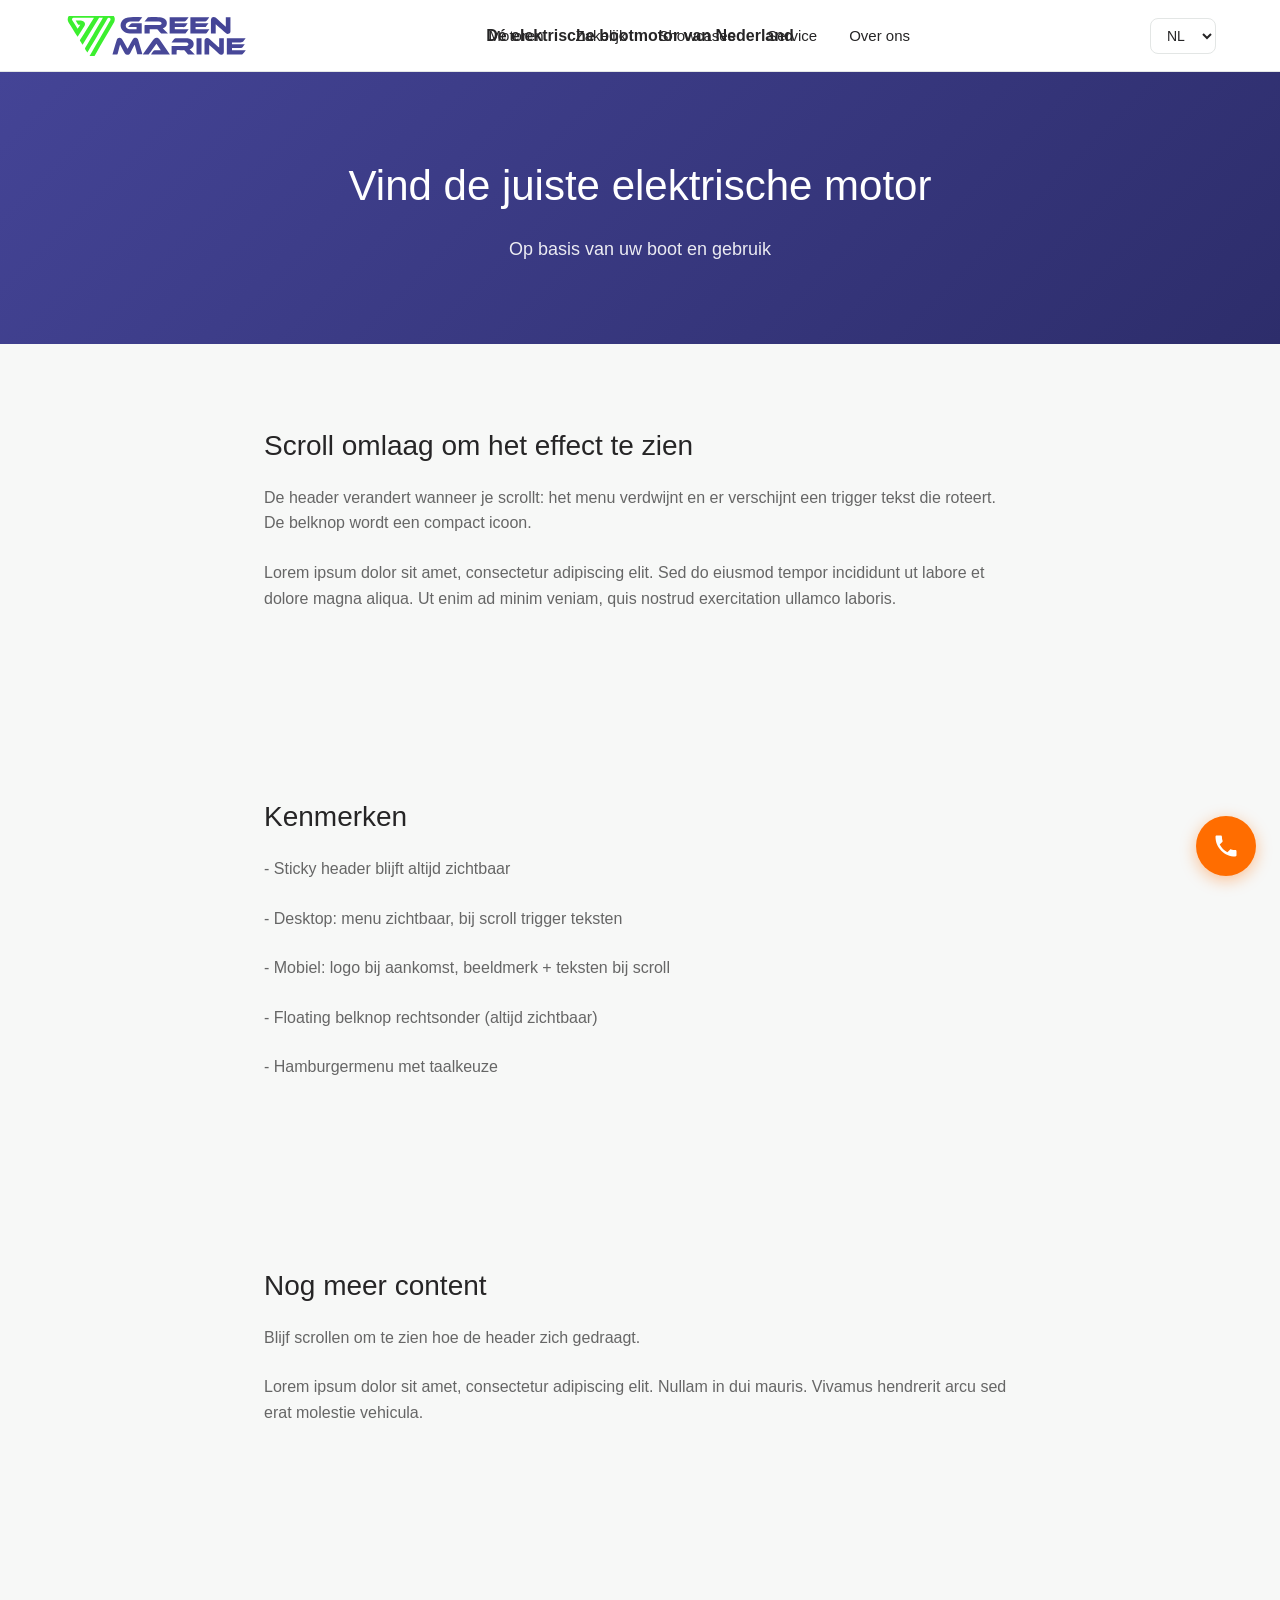
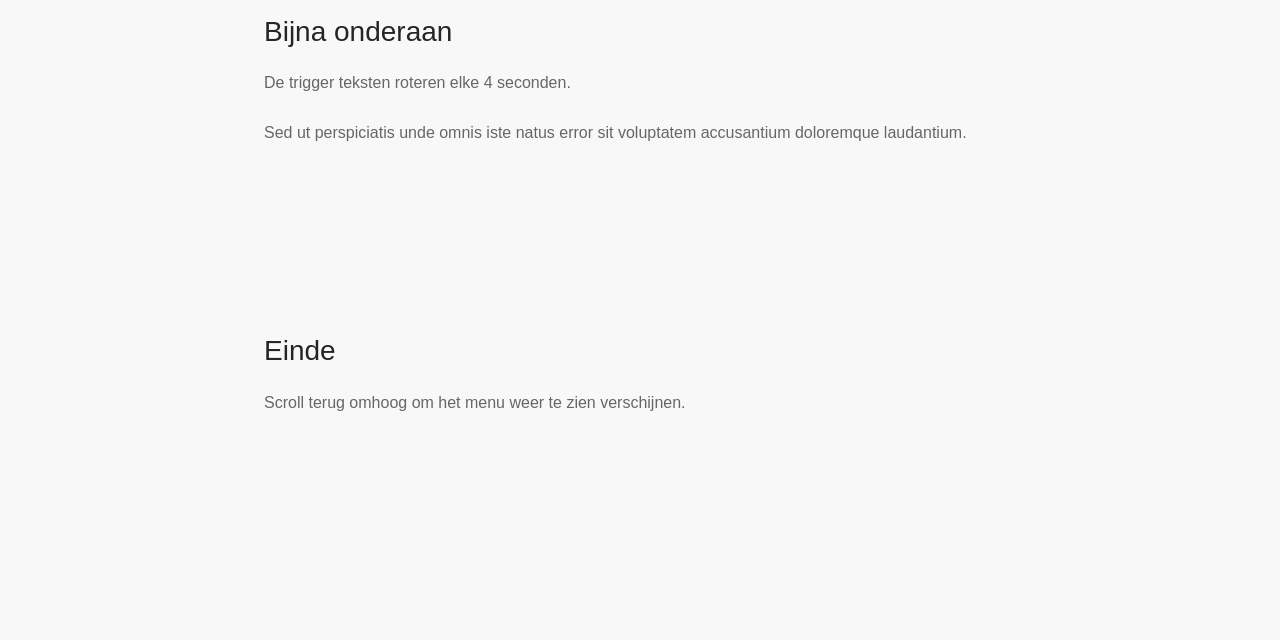
==== commit a85fe787: "Mobile: full logo on arrival, icon + text on scroll - Full logo shown initially on mobile - On scrol" ====
--- a/HeaderPrototype.html
+++ b/HeaderPrototype.html
@@ -60,14 +60,25 @@
       flex-shrink: 0;
     }
 
-    .logo svg {
+    .logo-full {
       height: 40px;
       width: auto;
-      transition: height 0.3s ease;
-    }
-
-    .header.scrolled .logo svg {
+      transition: all 0.3s ease;
+    }
+
+    .logo-icon {
+      height: 36px;
+      width: auto;
+      display: none;
+      transition: all 0.3s ease;
+    }
+
+    .header.scrolled .logo-full {
       height: 32px;
+    }
+
+    .header.scrolled .logo-icon {
+      height: 28px;
     }
 
     /* ---------- MENU (default state) ---------- */
@@ -244,28 +255,50 @@
       }
 
       .lang-select {
-        display: none;
+        display: block;
+        padding: 6px 8px;
+        font-size: 12px;
+        border: none;
+        background: #F7F8F7;
       }
 
       .hamburger {
         display: flex;
       }
 
+      /* Mobile: hide trigger text initially, show on scroll */
       .trigger-text {
         font-size: 14px;
-        max-width: 180px;
+        max-width: 160px;
         white-space: normal;
         text-align: center;
+        opacity: 0;
+        pointer-events: none;
+      }
+
+      /* Mobile: show full logo initially */
+      .logo-full {
+        height: 32px;
+        display: block;
+      }
+
+      .logo-icon {
+        display: none;
+      }
+
+      /* Mobile scrolled: hide full logo, show icon + trigger text */
+      .header.scrolled .logo-full {
+        display: none;
+      }
+
+      .header.scrolled .logo-icon {
+        display: block;
+        height: 32px;
+      }
+
+      .header.scrolled .trigger-text {
         opacity: 1;
         pointer-events: auto;
-      }
-
-      .logo svg {
-        height: 28px;
-      }
-
-      .header.scrolled .logo svg {
-        height: 24px;
       }
 
       .phone-fab {
@@ -300,8 +333,9 @@
   <header class="header" id="header">
     <div class="header-inner">
       <!-- Logo -->
-      <a href="#" class="logo">
-        <svg viewBox="0 65 1200 260" xmlns="http://www.w3.org/2000/svg">
+      <a href="#" class="logo" title="Green Marine">
+        <!-- Full logo -->
+        <svg class="logo-full" viewBox="0 65 1200 260" xmlns="http://www.w3.org/2000/svg">
           <path d="M163.266 228.358c8.239-13.695 16.32-27.048 24.294-40.464 9.137-15.374 18.174-30.806 27.262-46.21q15.863-26.885 31.736-53.766c2.045-3.465 4.104-6.92 6.475-10.916-8.257 0-15.86-.09-23.457.099-1.107.027-2.583 1.131-3.213 2.153a33614 33614 0 0 0-62.01 100.997 11237 11237 0 0 0-41.477 68.367c-2.024 3.364-3.076 2.813-4.832-.11-4.266-7.104-8.69-14.114-13.152-21.097-1.702-2.663-2.345-4.628-.243-7.892 13.644-21.18 26.87-42.628 40.295-63.95 16.282-25.864 32.625-51.69 48.927-77.54.055-.087-.091-.3-.338-1.029h-4.539c-41.661 0-83.323.02-124.984-.028-4.546-.006-8.756.815-10.949 5.115-2.175 4.265-1.123 8.17 1.592 12.36 11.447 17.663 22.47 35.602 33.856 53.771L105.992 122c-3.753 0-7.003.258-10.18-.107-1.643-.188-3.807-1.066-4.627-2.344-5.236-8.157-10.164-16.513-15.2-24.814 13.63 0 27.294-1.833 40.24.432 19.049 3.335 25.814 20.817 15.642 37.108-14.12 22.614-28.753 44.908-43.477 67.821-5.856-9.09-11.682-17.974-17.347-26.958-11.01-17.464-22.038-34.918-32.836-52.513-4.401-7.17-9.322-14.307-12.095-22.136-7.586-21.413 5.282-42.792 27.774-48.355 1.26-.312 2.65-.13 3.98-.13 79.49-.004 158.981-.167 238.47.128 16.656.062 32.977 15.909 33.824 33.485.527 10.924-3.05 20.094-8.426 29.117-9.489 15.922-18.702 32.009-28.057 48.01-12.805 21.902-25.697 43.752-38.439 65.69-12.74 21.937-25.348 43.95-38.002 65.936-6.244 10.85-12.406 21.747-18.708 32.564-6.729 11.55-23.814 11.799-29.812 3.36-.74-1.04-2.083-1.653-3.03-2.374 14.678-25.377 28.938-50.162 43.326-74.874 14.89-25.578 29.981-51.04 44.844-76.633 14.127-24.327 28.07-48.76 42.102-73.141 1.7-2.953 3.508-5.844 5.15-8.828 3.883-7.06.105-14.469-7.89-15.414-4.937-.583-8.367.232-11.394 5.583-12.725 22.493-26.341 44.48-39.517 66.72-10.442 17.626-20.658 35.386-31.083 53.022-12.16 20.57-24.486 41.042-36.648 61.611-7.447 12.595-14.72 25.292-22.633 38.91-2.48-3.724-4.741-6.953-6.826-10.291-2.494-3.994-4.669-8.197-7.3-12.094-2.267-3.36-1.739-5.919.34-9.336 8.531-14.021 16.64-28.3 25.109-42.797" fill="#3CEF2F"/>
           <path d="M334.982 314.781h-20.015c3.182-10.857 6.166-21.153 9.218-31.429 6.173-20.79 12.142-41.644 18.664-62.325 4.314-13.681 20.027-18.395 30.77-9.142 3.865 3.328 6.394 8.387 9.004 12.958 10.082 17.656 19.95 35.435 30.182 53.674 2.958-5.476 5.71-10.714 8.593-15.878 8.07-14.455 16.022-28.98 24.352-43.284 6.93-11.899 18.062-15.28 28.606-9.319 4.867 2.751 7.126 7.272 8.593 12.295a34232 34232 0 0 1 22.85 78.69c1.232 4.258 2.328 8.554 3.63 13.363h-32.938c-2.717-10.148-5.52-20.645-8.34-31.138-2.783-10.364-5.582-20.725-8.606-31.95-1.112 1.795-1.926 2.94-2.57 4.175-8.594 16.45-17.116 32.94-25.755 49.366-5.613 10.671-15.558 14.595-26.803 11.007-5.978-1.907-8.816-6.79-11.456-11.718-8.374-15.63-16.523-31.38-24.783-47.072-.904-1.718-1.963-3.354-3.537-6.025-3.435 12.756-6.608 24.437-9.722 36.134-2.087 7.84-4.267 15.662-6.045 23.573-.734 3.266-2.19 4.388-5.4 4.095-2.645-.242-5.329-.05-8.492-.05" fill="#484898"/>
           <path d="M380.204 157.811c-22.168-25.989-12.939-64.465 18.047-77.925 11.703-5.083 23.837-7.18 36.24-7.424 23.978-.47 47.972-.138 71.959-.13.609 0 1.218.091 2.598.202-7.07 9.32-13.596 18.186-20.504 26.744-1.055 1.308-3.874 1.645-5.884 1.66-16.488.127-32.979-.064-49.466.134-7.295.088-14.387 1.169-20.766 5.485-8.881 6.01-12.072 14.31-10.546 24.51 1.431 9.565 7.893 15.134 16.551 18.055 3.993 1.348 8.425 1.838 12.671 1.911 13.449.233 26.904.086 40.62.086v-14.116h-54.948c5.055-6.144 9.82-10.984 13.438-16.568 4.603-7.106 10.693-8.524 18.627-8.273 16.807.53 33.643.162 50.467.162h5.92v66.446c-1.258.086-2.392.23-3.525.23-24.32.013-48.643.214-72.96-.057-18.904-.21-35.23-6.978-48.54-21.132" fill="#484898"/>
@@ -315,6 +349,10 @@
           <path d="M955.157 263.822c-3.695-3.164-7.064-6.187-11.431-10.106v60.777h-30.504c0-1.818-.003-3.735 0-5.65.035-27.33.052-54.66.116-81.989.018-7.833 2.434-14.33 10.187-17.823 7.788-3.509 14.452-1.684 20.582 3.828 15.545 13.98 31.148 27.895 46.75 41.812 5.69 5.078 11.44 10.089 17.859 15.743v-60.871h30.292v5.036c0 27.33-.047 54.66.029 81.99.023 8.234-2.068 15.277-10.306 18.691-8.301 3.44-15.263.985-21.788-5.012-16.986-15.61-34.286-30.88-51.786-46.426" fill="#474798"/>
           <path d="M894.005 265c-.023 16.476-.045 32.452-.083 48.428-.001.3-.207.598-.42 1.176h-31.988v-105.11h32.491z" fill="#464697"/>
         </svg>
+        <!-- Icon only (beeldmerk) - shown on mobile when scrolled -->
+        <svg class="logo-icon" viewBox="0 65 320 260" xmlns="http://www.w3.org/2000/svg">
+          <path d="M163.266 228.358c8.239-13.695 16.32-27.048 24.294-40.464 9.137-15.374 18.174-30.806 27.262-46.21q15.863-26.885 31.736-53.766c2.045-3.465 4.104-6.92 6.475-10.916-8.257 0-15.86-.09-23.457.099-1.107.027-2.583 1.131-3.213 2.153a33614 33614 0 0 0-62.01 100.997 11237 11237 0 0 0-41.477 68.367c-2.024 3.364-3.076 2.813-4.832-.11-4.266-7.104-8.69-14.114-13.152-21.097-1.702-2.663-2.345-4.628-.243-7.892 13.644-21.18 26.87-42.628 40.295-63.95 16.282-25.864 32.625-51.69 48.927-77.54.055-.087-.091-.3-.338-1.029h-4.539c-41.661 0-83.323.02-124.984-.028-4.546-.006-8.756.815-10.949 5.115-2.175 4.265-1.123 8.17 1.592 12.36 11.447 17.663 22.47 35.602 33.856 53.771L105.992 122c-3.753 0-7.003.258-10.18-.107-1.643-.188-3.807-1.066-4.627-2.344-5.236-8.157-10.164-16.513-15.2-24.814 13.63 0 27.294-1.833 40.24.432 19.049 3.335 25.814 20.817 15.642 37.108-14.12 22.614-28.753 44.908-43.477 67.821-5.856-9.09-11.682-17.974-17.347-26.958-11.01-17.464-22.038-34.918-32.836-52.513-4.401-7.17-9.322-14.307-12.095-22.136-7.586-21.413 5.282-42.792 27.774-48.355 1.26-.312 2.65-.13 3.98-.13 79.49-.004 158.981-.167 238.47.128 16.656.062 32.977 15.909 33.824 33.485.527 10.924-3.05 20.094-8.426 29.117-9.489 15.922-18.702 32.009-28.057 48.01-12.805 21.902-25.697 43.752-38.439 65.69-12.74 21.937-25.348 43.95-38.002 65.936-6.244 10.85-12.406 21.747-18.708 32.564-6.729 11.55-23.814 11.799-29.812 3.36-.74-1.04-2.083-1.653-3.03-2.374 14.678-25.377 28.938-50.162 43.326-74.874 14.89-25.578 29.981-51.04 44.844-76.633 14.127-24.327 28.07-48.76 42.102-73.141 1.7-2.953 3.508-5.844 5.15-8.828 3.883-7.06.105-14.469-7.89-15.414-4.937-.583-8.367.232-11.394 5.583-12.725 22.493-26.341 44.48-39.517 66.72-10.442 17.626-20.658 35.386-31.083 53.022-12.16 20.57-24.486 41.042-36.648 61.611-7.447 12.595-14.72 25.292-22.633 38.91-2.48-3.724-4.741-6.953-6.826-10.291-2.494-3.994-4.669-8.197-7.3-12.094-2.267-3.36-1.739-5.919.34-9.336 8.531-14.021 16.64-28.3 25.109-42.797" fill="#3CEF2F"/>
+        </svg>
       </a>
 
       <!-- Menu (visible when not scrolled) -->
@@ -333,7 +371,7 @@
 
       <!-- Right side -->
       <div class="header-right">
-        <select class="lang-select">
+        <select class="lang-select" title="Kies taal">
           <option>NL</option>
           <option>EN</option>
           <option>DE</option>
@@ -366,10 +404,10 @@
     <div class="section">
       <h2>Kenmerken</h2>
       <p>- Sticky header blijft altijd zichtbaar</p>
-      <p>- Menu zichtbaar bij aankomst op de site</p>
-      <p>- Bij scrollen: trigger tekst die bezoekers aanspoort</p>
-      <p>- Oranje belknop (#FF6D00) altijd prominent</p>
-      <p>- Op mobiel: altijd compact met telefoonicoon</p>
+      <p>- Desktop: menu zichtbaar, bij scroll trigger teksten</p>
+      <p>- Mobiel: logo bij aankomst, beeldmerk + teksten bij scroll</p>
+      <p>- Floating belknop rechtsonder (altijd zichtbaar)</p>
+      <p>- Hamburgermenu met taalkeuze</p>
     </div>
 
     <div class="section">
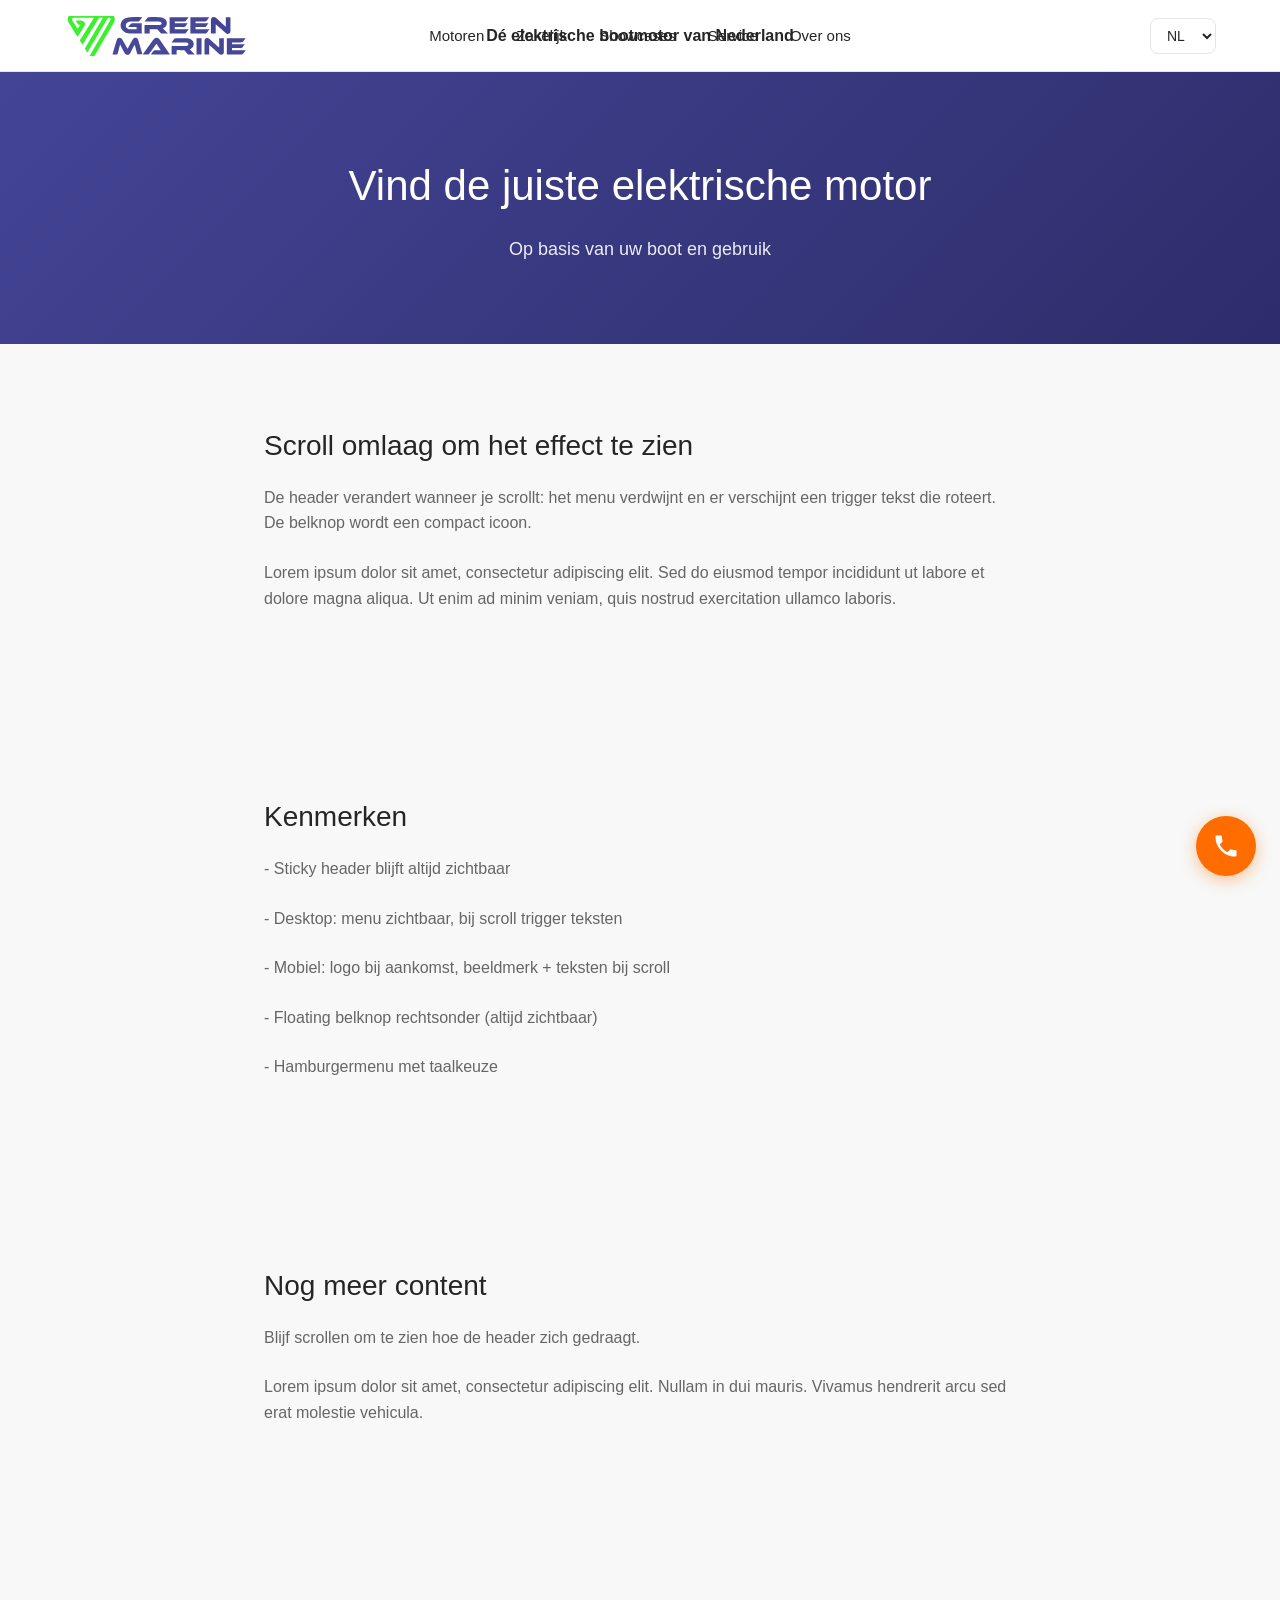
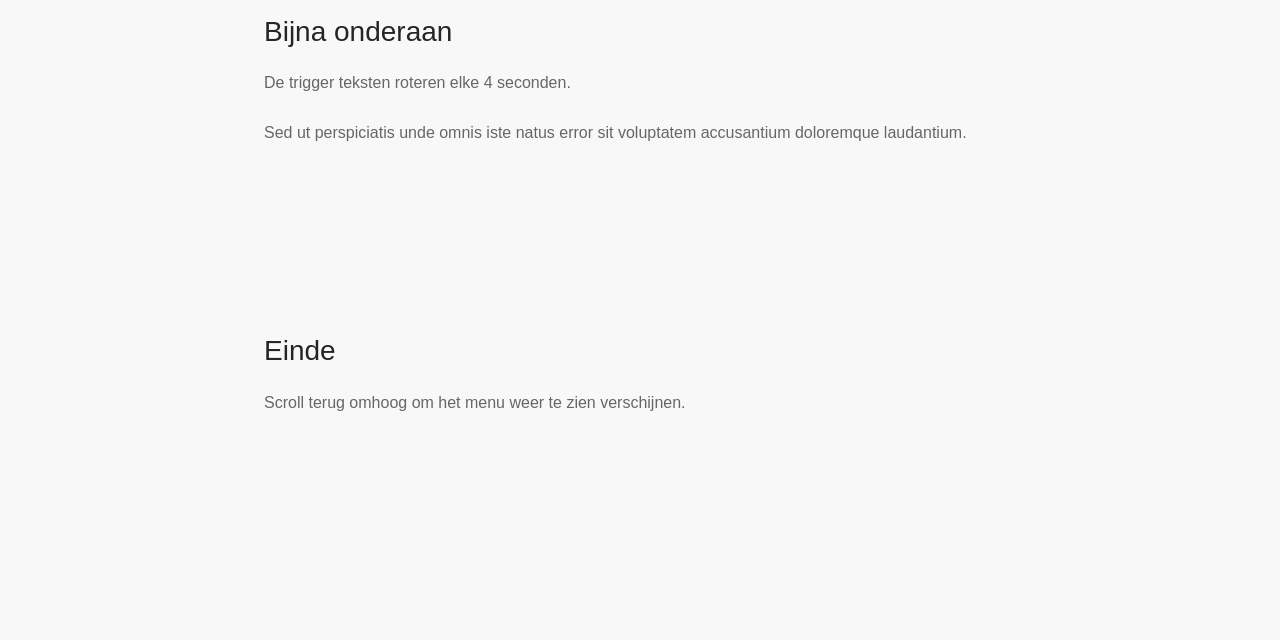
==== commit f8e3f2e7: "Fix menu jump on scroll, keep language selector visible - Menu now always centered (position absolut" ====
--- a/HeaderPrototype.html
+++ b/HeaderPrototype.html
@@ -86,7 +86,10 @@
       display: flex;
       align-items: center;
       gap: 32px;
-      transition: opacity 0.3s ease, transform 0.3s ease;
+      position: absolute;
+      left: 50%;
+      transform: translateX(-50%);
+      transition: opacity 0.3s ease;
     }
 
     .menu a {
@@ -104,7 +107,6 @@
     .header.scrolled .menu {
       opacity: 0;
       pointer-events: none;
-      position: absolute;
     }
 
     /* ---------- TRIGGER TEXT (scrolled state) ---------- */
@@ -179,7 +181,7 @@
     }
 
     .header.scrolled .lang-select {
-      display: none;
+      padding: 6px 10px;
     }
 
     /* ---------- MOBILE HAMBURGER ---------- */
@@ -198,6 +200,11 @@
       height: 2px;
       background: #262526;
       border-radius: 2px;
+    }
+
+    /* Show hamburger on all devices when scrolled */
+    .header.scrolled .hamburger {
+      display: flex;
     }
 
     /* ---------- DEMO CONTENT ---------- */
